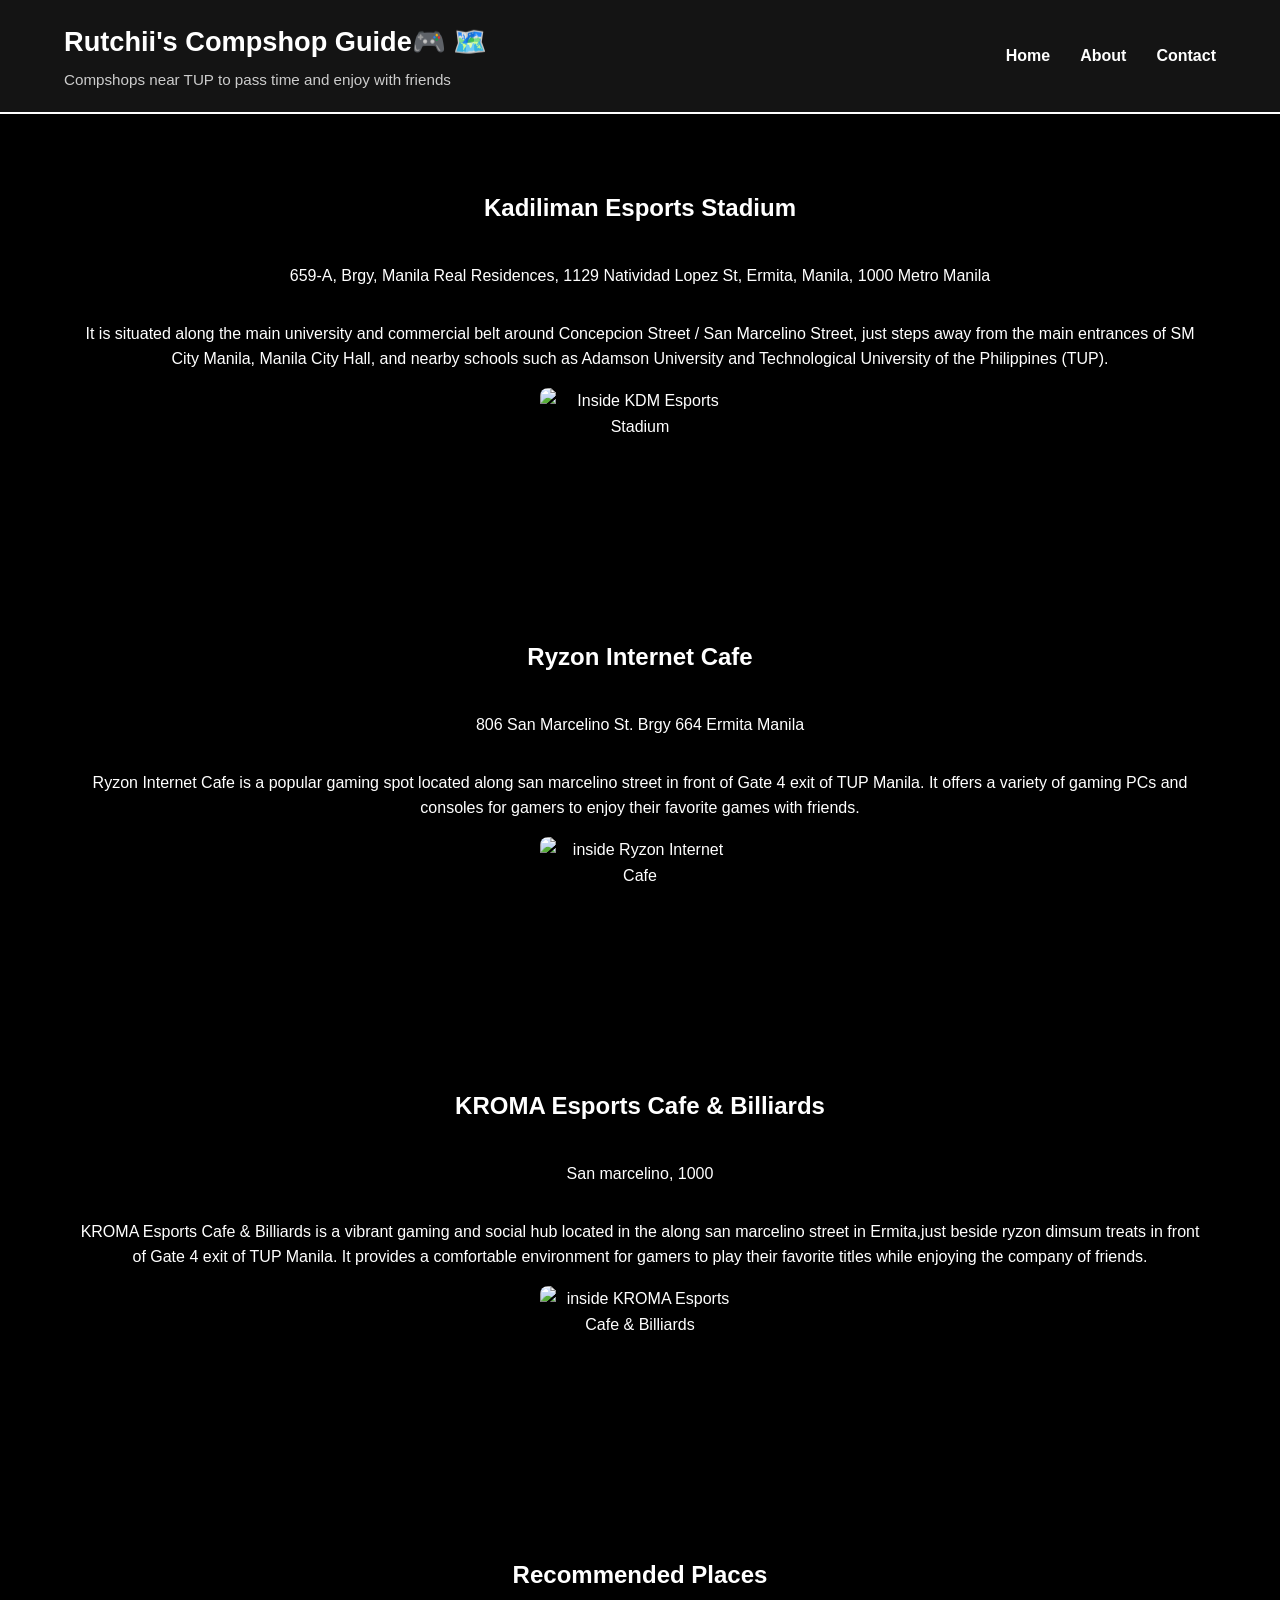
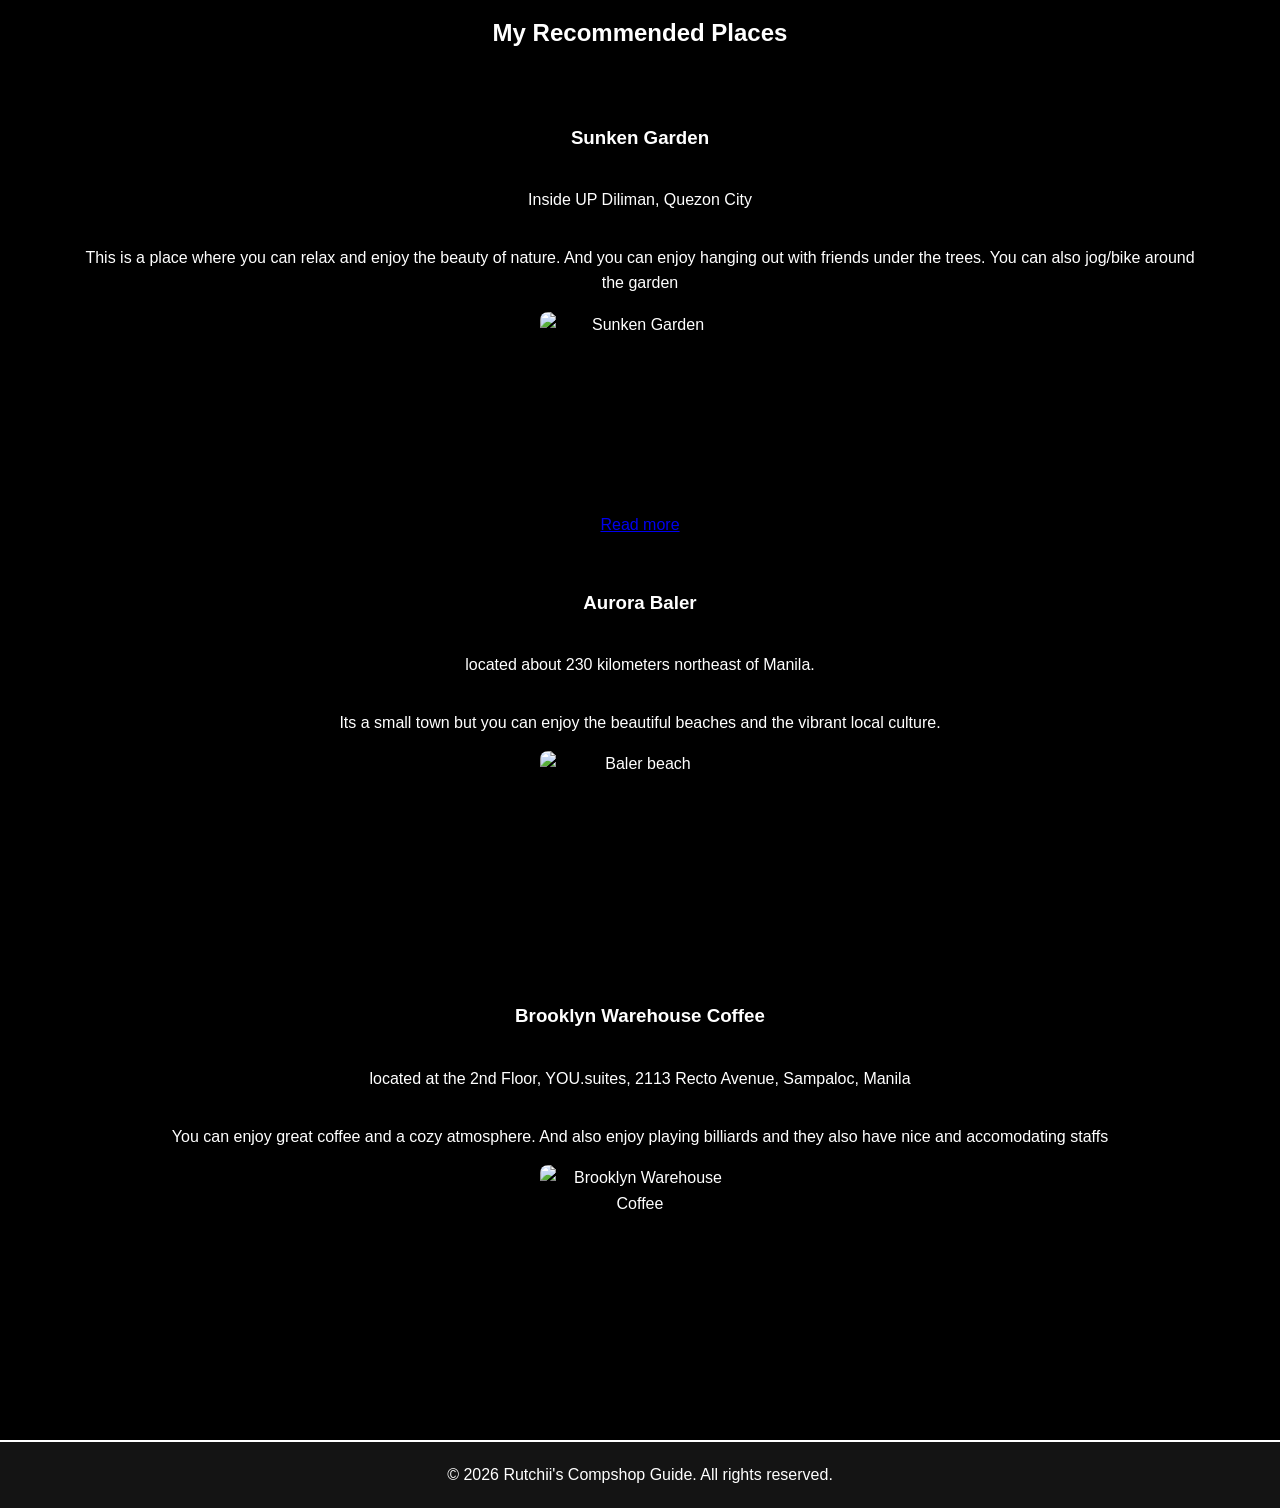
==== index.html @ fa90cc86 "Created a separate browser for 1 place and added a clickable link on in the index.html that leads to" ====
<!DOCTYPE html>
<html lang="en">
<head>
  <meta charset="UTF-8">
  <meta name="viewport" content="width=device-width, initial-scale=1.0">
  <title>Rutchii's Compshop Guide</title>
  <link rel="stylesheet" href="stylesheet.css">
</head>

<body>
  <header>
    <div class="header-content">
      <div class="site-title">
        <h1>Rutchii's Compshop Guide🎮 🗺️</h1>
        <p>Compshops near TUP to pass time and enjoy with friends</p>
      </div>

      <nav>
      <ul>
        <li><a href="index.html">Home</a></li>
        <li><a href="about.html">About</a></li>
        <li><a href="contact.html">Contact</a></li>
      </ul>
    </nav>
  </div>
</header>


<main>
<article>
  <h2>Kadiliman Esports Stadium</h2>
  <p>659-A, Brgy, Manila Real Residences, 1129 Natividad Lopez St, Ermita, Manila, 1000 Metro Manila</p>
  <p>It is situated along the main university and commercial belt around Concepcion Street / San Marcelino Street, just steps away from the main entrances of SM City Manila, Manila City Hall, and nearby schools such as Adamson University and Technological University of the Philippines (TUP).</p>
  <img src="https://encrypted-tbn0.gstatic.com/images?q=tbn:ANd9GcQTiLYu2NoPLshFHer5wFEr3VvqtgS52VgJtEH05Aj_IcRCdmrWcfZ8Ou09&s=10" alt="Inside KDM Esports Stadium" width="600" height="400">
</article>


<article>
  <h2>Ryzon Internet Cafe</h2>
  <p>806 San Marcelino St. Brgy 664 Ermita Manila</p>
  <p>Ryzon Internet Cafe is a popular gaming spot located along san marcelino street in front of Gate 4 exit of TUP Manila. It offers a variety of gaming PCs and consoles for gamers to enjoy their favorite games with friends.</p>
  <img src="https://encrypted-tbn0.gstatic.com/images?q=tbn:ANd9GcQc0DSDkYYGuVNgYFyvTHCRkpOm5Js_Z0DYPpRMBk4Kow&s" alt="inside Ryzon Internet Cafe" width="600" height="400">
</article>


<article>
  <h2>KROMA Esports Cafe & Billiards</h2>
  <p>San marcelino, 1000</p>
  <p>KROMA Esports Cafe & Billiards is a vibrant gaming and social hub located in the along san marcelino street in Ermita,just beside ryzon dimsum treats in front of Gate 4 exit of TUP Manila. It provides a comfortable environment for gamers to play their favorite titles while enjoying the company of friends.</p>
  <img src="https://encrypted-tbn0.gstatic.com/images?q=tbn:ANd9GcRi2MkYqGOQtlSJpFqZ0gnRliCNvuzZySIW03u3UAXnY4_7sX_6FUXQNW2a&s=10" alt="inside KROMA Esports Cafe & Billiards" width="600" height="400">
</article>


<article>
  <h1>Recommended Places</h1>
  <h2>My Recommended Places</h2>
</article>




<article>
  <h3>Sunken Garden</h3>
  <p>Inside UP Diliman, Quezon City</p>
  <p>This is a place where you can relax and enjoy the beauty of nature. And you can enjoy hanging out with friends under the trees. You can also jog/bike around the garden </p>
  <img src="https://upwonders.wordpress.com/wp-content/uploads/2016/03/2173476491_dac80abc37_b.jpg?w=1024&h=745&crop=1" alt="Sunken Garden" width="200" height="200" />
  <a href="places/sunken-garden.html">Read more</a>
</article>


<article>
  <h3>Aurora Baler</h3>
  <p> located about 230 kilometers northeast of Manila.</p>
  <p>Its a small town but you can enjoy the beautiful beaches and the vibrant local culture.</p>
  <img src="https://encrypted-tbn0.gstatic.com/images?q=tbn:ANd9GcSrPeTKhM4o8fSPOAIFzcm0k3eRq4YPXapY0CXtqghsyAQnaZdwFVvpcvY&s=10" alt="Baler beach" width="200" height="200" />
</article>


<article>
  <h3>Brooklyn Warehouse Coffee</h3>
  <p>located at the 2nd Floor, YOU.suites, 2113 Recto Avenue, Sampaloc, Manila</p>
  <p>You can enjoy great coffee and a cozy atmosphere. And also enjoy playing billiards and they also have nice and accomodating staffs</p>
  <img src="https://encrypted-tbn0.gstatic.com/images?q=tbn:ANd9GcSFaw7HE6VW3N1oMmYgU4LPOkF1WK9vrfZknu4OD5thFw&s=10" alt="Brooklyn Warehouse Coffee" width="200" height="200" />
</article>
</main>


<footer>
  <p>&copy; 2026 Rutchii's Compshop Guide. All rights reserved.</p>
</footer>
</body>
</html>
---- stylesheet.css ----
* {
  box-sizing: border-box;
}

html {
  min-height: 100%;
}

body {
  min-height: 100vh;
  margin: 0;
  display: flex;
  flex-direction: column;
  background-color: rgb(0, 0, 0);
  color: white;
  font-family: Arial, sans-serif;
  line-height: 1.6;
}

header {
  padding: 20px 5%;
  background-color: rgb(20, 20, 20);
  border-bottom: 2px solid white;
}

.header-content {
  max-width: 1200px;
  margin: 0 auto;
  display: flex;
  justify-content: space-between;
  align-items: center;
  gap: 30px;
}

.site-title h1 {
  margin: 0;
  color: white;
  font-size: 1.7rem;
}

.site-title p {
  margin: 4px 0 0;
  color: #cccccc;
  font-size: 0.95rem;
}

nav ul {
  display: flex;
  gap: 30px;
  margin: 0;
  padding: 0;
  list-style: none;
}

nav a {
  color: white;
  text-decoration: none;
  font-weight: bold;
}

nav a:hover {
  color: #aaaaaa;
  text-decoration: underline;
}

main {
  width: min(1200px, 92%);
  margin: 0 auto;
  flex: 1;
  padding: 50px 0;
}

.compshop-list {
  display: grid;
  grid-template-columns: repeat(3, minmax(0, 1fr));
  gap: 25px;
  margin-bottom: 60px;
}

.compshop-card,
.recommended-card,
.about-section,
.contact-section {
  background-color: rgb(24, 24, 24);
  border: 1px solid #555555;
  border-radius: 10px;
}

article {
  display: flex;
  flex-direction: column;
  align-items: center;
  padding: 25px;
  text-align: center;
}

article h2 {
  margin-top: 0;
}

article img {
  display: block;
  width: 100%;
  max-width: 600px;
  height: 400px;
  margin-top: auto;
  object-fit: cover;
  border-radius: 8px;
}

.recommended-section {
  text-align: center;
}

.recommended-section > h1 {
  margin-bottom: 10px;
}

.recommended-section > h2 {
  margin-top: 0;
  margin-bottom: 30px;
}

.recommended-list {
  display: grid;
  grid-template-columns: repeat(3, minmax(0, 1fr));
  gap: 25px;
}

article {
  display: flex;
  flex-direction: column;
  align-items: center;
  padding: 25px;
  text-align: center;
}

article h3 {
  margin-top: 0;
}

article img {
  display: block;
  width: 200px;
  height: 200px;
  margin-top: auto;
  object-fit: cover;
  border-radius: 8px;
}

.about-section,
.contact-section {
  max-width: 700px;
  margin: 0 auto;
  padding: 40px;
  text-align: center;
}

.about-section h2 {
  margin-top: 0;
}

.contact-section ul {
  margin: 0;
  padding: 0;
  list-style: none;
}

.contact-section li {
  margin: 15px 0;
}

.contact-section a {
  color: white;
}

.contact-section a:hover {
  color: #aaaaaa;
}

footer {
  padding: 20px;
  background-color: rgb(20, 20, 20);
  border-top: 2px solid white;
  text-align: center;
}

footer p {
  margin: 0;
}

@media (max-width: 900px) {
  .compshop-list,
  .recommended-list {
    grid-template-columns: 1fr;
  }

  .compshop-card,
  .recommended-card {
    max-width: 700px;
    margin: 0 auto;
  }
}

@media (max-width: 650px) {
  .header-content {
    flex-direction: column;
    text-align: center;
  }

  nav ul {
    flex-direction: column;
    gap: 12px;
  }

  main {
    width: 92%;
    padding: 35px 0;
  }

  .compshop-card img {
    height: auto;
    aspect-ratio: 3 / 2;
  }

  .about-section,
  .contact-section {
    padding: 25px 15px;
  }
}
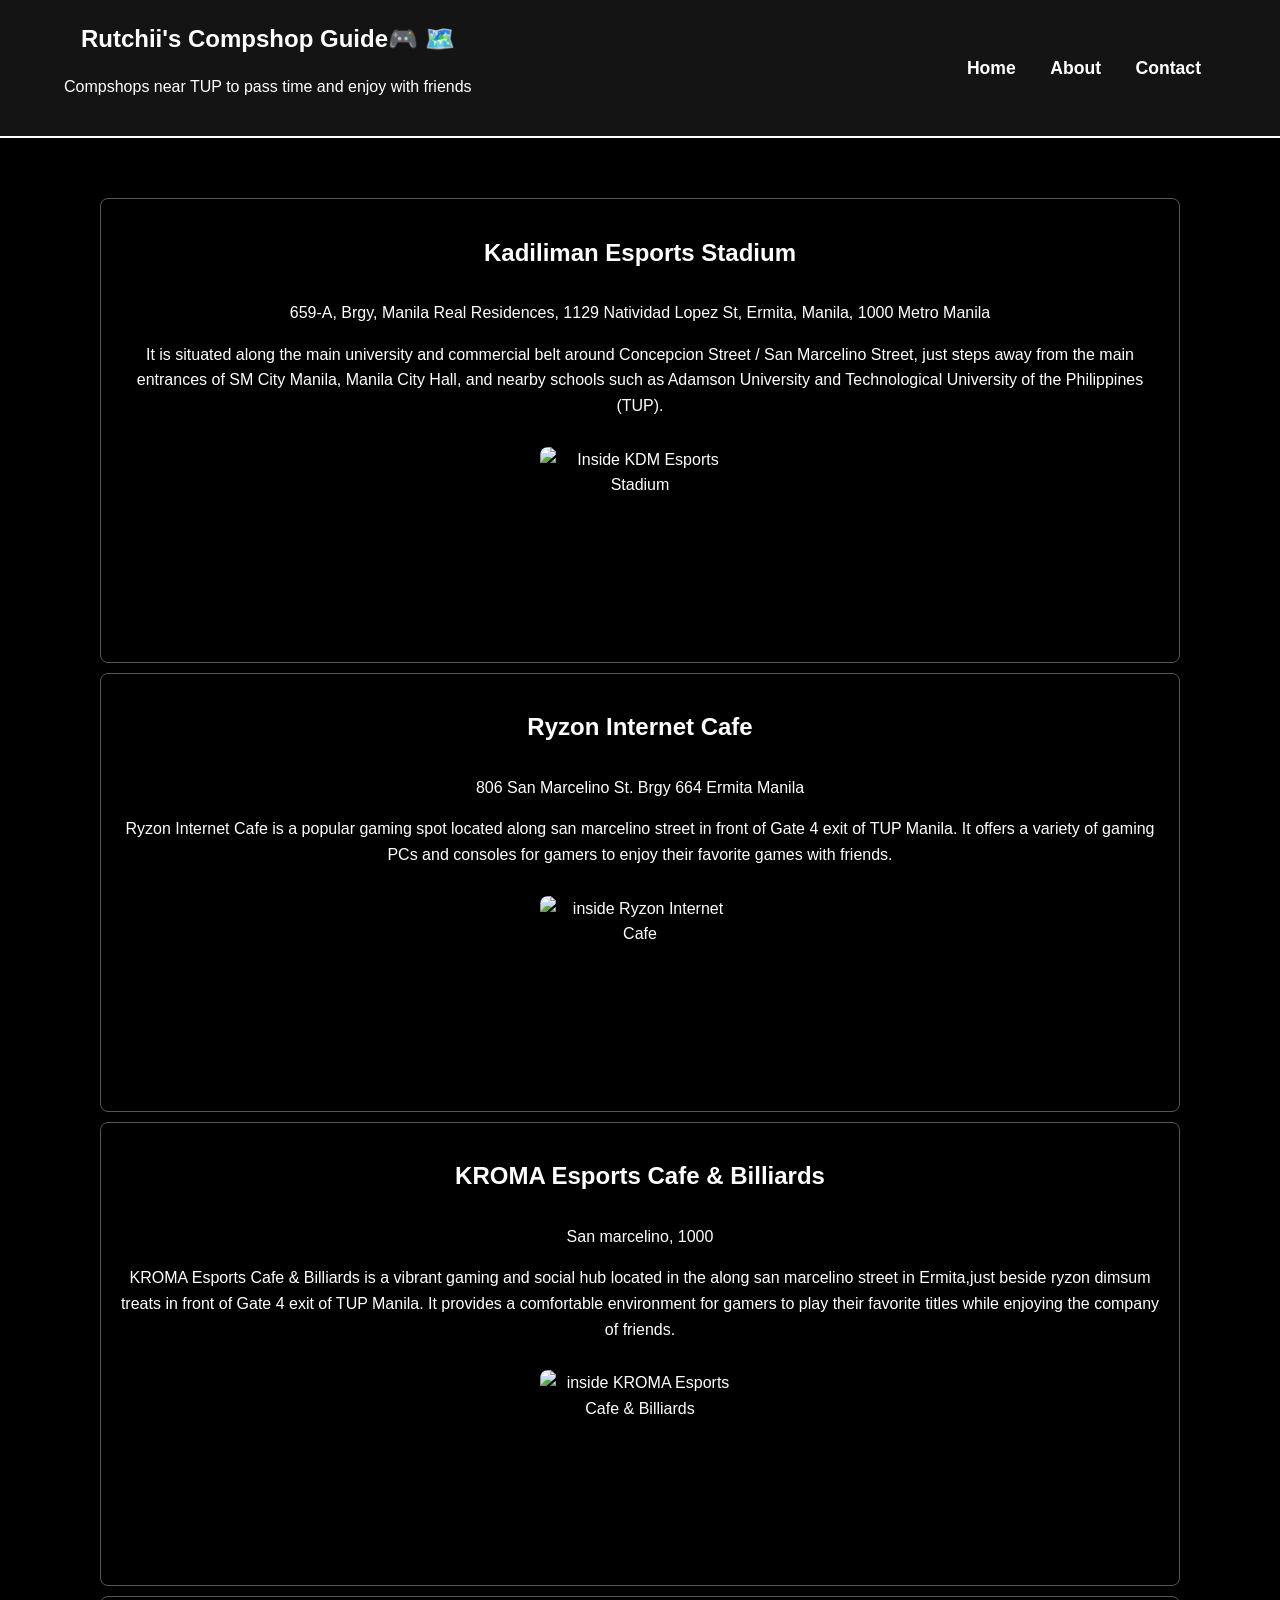
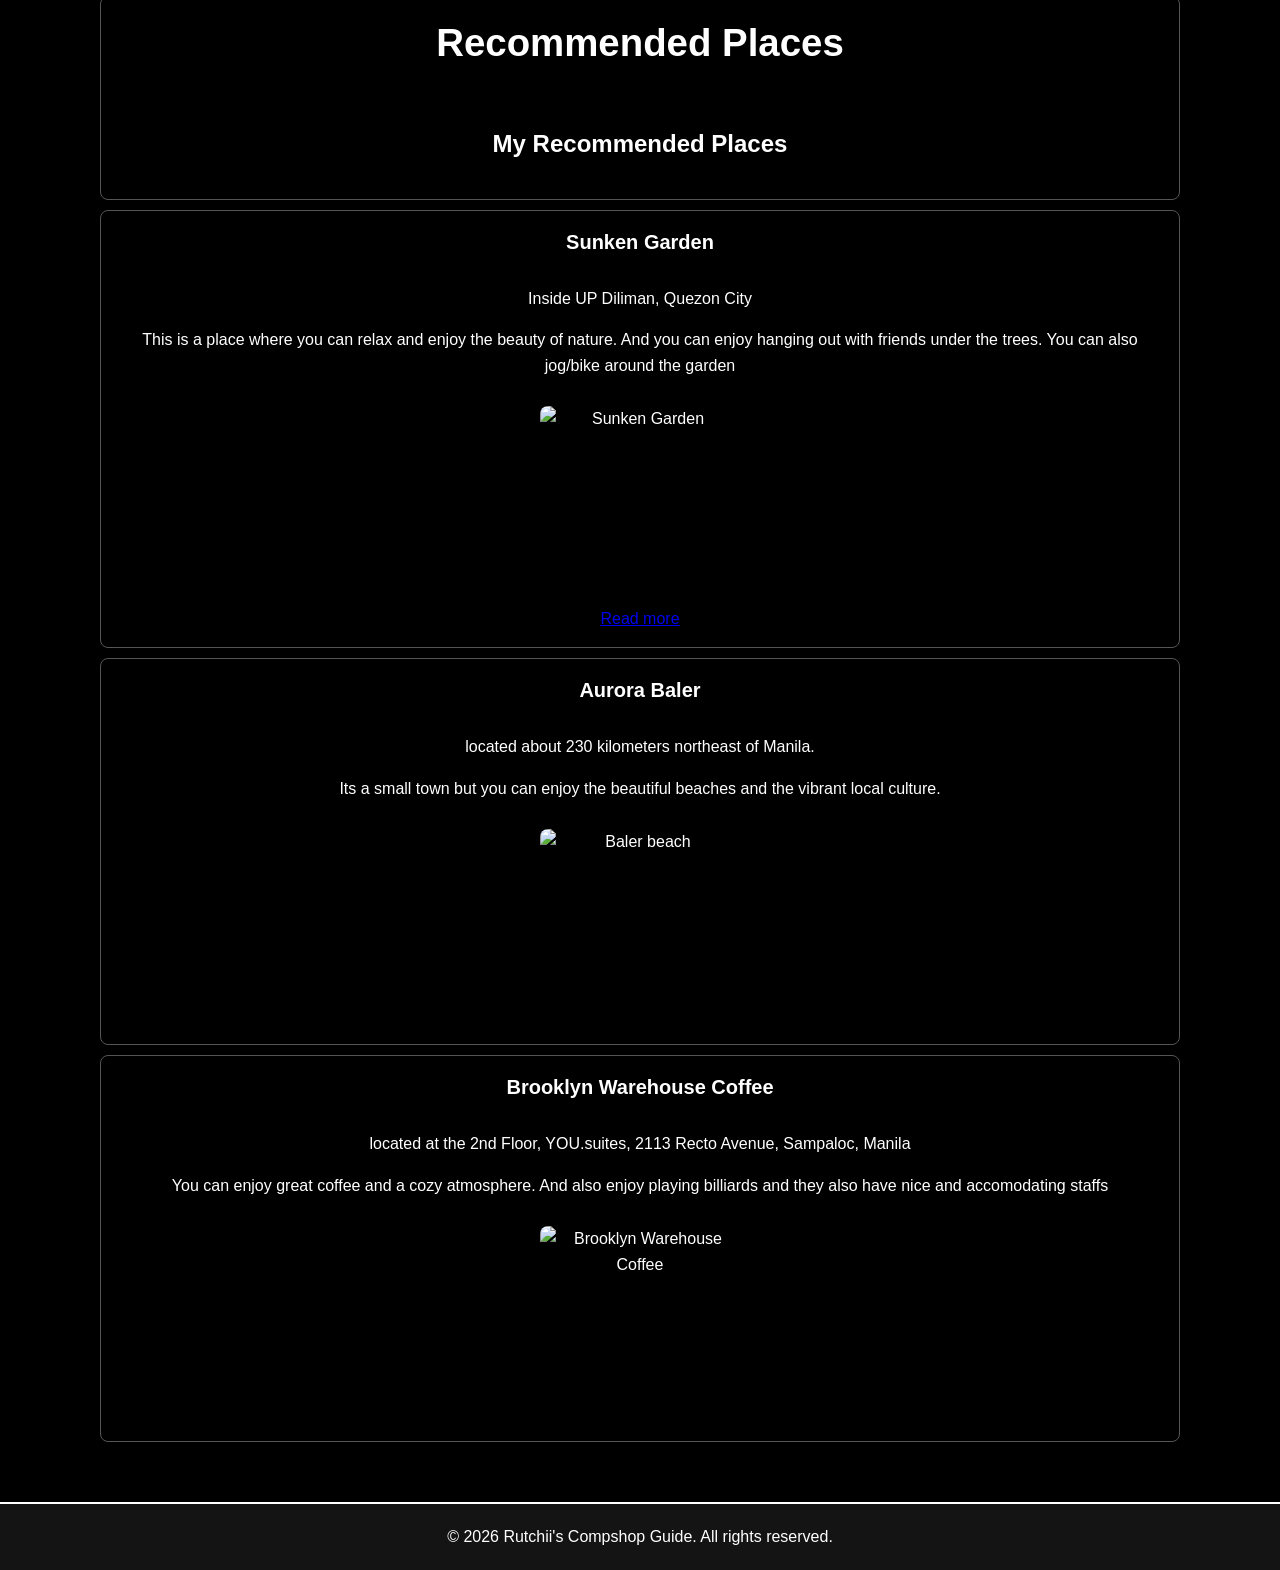
==== commit 886cef7b: "Fixed the margin on the guide places" ====
--- a/index.html
+++ b/index.html
@@ -57,8 +57,6 @@
 </article>
 
 
-
-
 <article>
   <h3>Sunken Garden</h3>
   <p>Inside UP Diliman, Quezon City</p>
--- a/stylesheet.css
+++ b/stylesheet.css
@@ -1,3 +1,17 @@
+/* ==========================================================================
+   1. VARIABLES
+   ========================================================================== */
+:root {
+  --brand-color: #ffffff;
+  --dark-ink: rgb(20, 20, 20);
+  --muted-grey: #555555;
+  --light-bg: rgb(0, 0, 0);
+  --card-bg: rgb(24, 24, 24);
+  --text-muted: #cccccc;
+}
+/* ==========================================================================
+   2. BASE STYLES
+   ========================================================================== */
 * {
   box-sizing: border-box;
 }
@@ -7,157 +21,182 @@
 }
 
 body {
+  margin: 0;
   min-height: 100vh;
-  margin: 0;
   display: flex;
   flex-direction: column;
-  background-color: rgb(0, 0, 0);
-  color: white;
+  background-color: var(--light-bg);
+  color: var(--brand-color);
   font-family: Arial, sans-serif;
   line-height: 1.6;
-}
-
+  text-align: center;
+}
+
+h1,
+h2,
+h3 {
+  color: var(--brand-color);
+}
+
+h1 {
+  margin-top: 0;
+  font-size: 2.4rem;
+}
+
+/* ==========================================================================
+   3. LAYOUT REGIONS
+   ========================================================================== */
 header {
+  background-color: var(--dark-ink);
   padding: 20px 5%;
-  background-color: rgb(20, 20, 20);
-  border-bottom: 2px solid white;
+  border-bottom: 2px solid var(--brand-color);
 }
 
 .header-content {
-  max-width: 1200px;
-  margin: 0 auto;
   display: flex;
   justify-content: space-between;
   align-items: center;
   gap: 30px;
-}
-
-.site-title h1 {
-  margin: 0;
-  color: white;
-  font-size: 1.7rem;
-}
-
-.site-title p {
-  margin: 4px 0 0;
-  color: #cccccc;
-  font-size: 0.95rem;
-}
-
+  max-width: 1200px;
+  margin: 0 auto;
+}
+
+header h1 {
+  margin: 0;
+  color: var(--brand-color);
+  font-size: 1.5rem;
+  white-space: nowrap;
+}
+
+/* Style the Nav Bar */
 nav ul {
-  display: flex;
-  gap: 30px;
   margin: 0;
   padding: 0;
   list-style: none;
 }
 
+nav li {
+  display: inline-block;
+  margin: 0 15px;
+}
+
 nav a {
-  color: white;
+  color: var(--brand-color);
   text-decoration: none;
   font-weight: bold;
+  font-size: 1.1rem;
 }
 
 nav a:hover {
-  color: #aaaaaa;
+  color: #ffffff;
   text-decoration: underline;
 }
 
 main {
-  width: min(1200px, 92%);
+  width: min(1100px, 90%);
   margin: 0 auto;
   flex: 1;
   padding: 50px 0;
 }
 
-.compshop-list {
+table {
+  margin: 0 auto 30px auto; /* Centers the block-level table element */
+  border-collapse: collapse;
+}
+
+th, td {
+  text-align: center; /* Centers text inside each cell */
+  padding: 10px 15px; /* Adds spacing so text isn't cramped */
+}
+
+footer {
+  padding: 20px;
+  text-align: center;
+  background-color: var(--dark-ink);
+  border-top: 2px solid var(--brand-color);
+}
+
+footer p {
+  margin: 0;
+}
+
+/* ==========================================================================
+   4. COMPONENTS
+   ========================================================================== */
+/* Shop Intro */
+.shop-introduction {
+  max-width: 850px;
+  margin: 0 auto 45px;
+  text-align: center;
+}
+
+.shop-introduction p {
+  margin: 0 auto;
+  font-size: 1.05rem;
+}
+
+/* Product Cards */
+.products {
   display: grid;
-  grid-template-columns: repeat(3, minmax(0, 1fr));
+  grid-template-columns: repeat(3, 1fr);
   gap: 25px;
-  margin-bottom: 60px;
-}
-
-.compshop-card,
-.recommended-card,
-.about-section,
-.contact-section {
-  background-color: rgb(24, 24, 24);
-  border: 1px solid #555555;
-  border-radius: 10px;
+  align-items: stretch;
+  
+  
 }
 
 article {
   display: flex;
   flex-direction: column;
   align-items: center;
-  padding: 25px;
-  text-align: center;
-}
-
-article h2 {
-  margin-top: 0;
-}
-
-article img {
-  display: block;
-  width: 100%;
-  max-width: 600px;
-  height: 400px;
-  margin-top: auto;
-  object-fit: cover;
+  border: 1px solid var(--muted-grey);
   border-radius: 8px;
-}
-
-.recommended-section {
-  text-align: center;
-}
-
-.recommended-section > h1 {
-  margin-bottom: 10px;
-}
-
-.recommended-section > h2 {
-  margin-top: 0;
-  margin-bottom: 30px;
-}
-
-.recommended-list {
-  display: grid;
-  grid-template-columns: repeat(3, minmax(0, 1fr));
-  gap: 25px;
-}
-
-article {
-  display: flex;
-  flex-direction: column;
-  align-items: center;
-  padding: 25px;
-  text-align: center;
+  padding: 15px;
+  margin: 10px;
 }
 
 article h3 {
   margin-top: 0;
+  font-size: 1.25rem;
+}
+
+article p {
+  margin: 8px 0;
 }
 
 article img {
   display: block;
   width: 200px;
   height: 200px;
-  margin-top: auto;
   object-fit: cover;
+  margin: 20px auto 0;
   border-radius: 8px;
 }
 
+/* Secondary Page Sections */
 .about-section,
 .contact-section {
   max-width: 700px;
   margin: 0 auto;
-  padding: 40px;
-  text-align: center;
+  padding: 35px;
+  text-align: center;
+  background-color: #555555;
+  border: 1px solid var(--brand-color);
+  border-radius: 12px;
 }
 
 .about-section h2 {
   margin-top: 0;
+  font-size: 2rem;
+}
+
+.about-section img {
+  display: block;
+  width: 200px;
+  height: 200px;
+  object-fit: cover;
+  margin: 25px auto 0;
+  border-radius: 50%;
 }
 
 .contact-section ul {
@@ -171,46 +210,35 @@
 }
 
 .contact-section a {
-  color: white;
+  color: var(--brand-color);
 }
 
 .contact-section a:hover {
-  color: #aaaaaa;
-}
-
-footer {
-  padding: 20px;
-  background-color: rgb(20, 20, 20);
-  border-top: 2px solid white;
-  text-align: center;
-}
-
-footer p {
-  margin: 0;
-}
-
-@media (max-width: 900px) {
-  .compshop-list,
-  .recommended-list {
+  color: #ffffff;
+}
+
+/* ==========================================================================
+   5. MEDIA QUERIES
+  ========================================================================== */
+@media (max-width: 850px) {
+  .products {
     grid-template-columns: 1fr;
   }
 
-  .compshop-card,
-  .recommended-card {
-    max-width: 700px;
+  .product-card {
+    max-width: 500px;
     margin: 0 auto;
   }
 }
 
-@media (max-width: 650px) {
-  .header-content {
-    flex-direction: column;
-    text-align: center;
-  }
-
-  nav ul {
-    flex-direction: column;
-    gap: 12px;
+@media (max-width: 500px) {
+  nav li {
+    display: block;
+    margin: 10px 0;
+  }
+
+  h1 {
+    font-size: 1.8rem;
   }
 
   main {
@@ -218,11 +246,6 @@
     padding: 35px 0;
   }
 
-  .compshop-card img {
-    height: auto;
-    aspect-ratio: 3 / 2;
-  }
-
   .about-section,
   .contact-section {
     padding: 25px 15px;
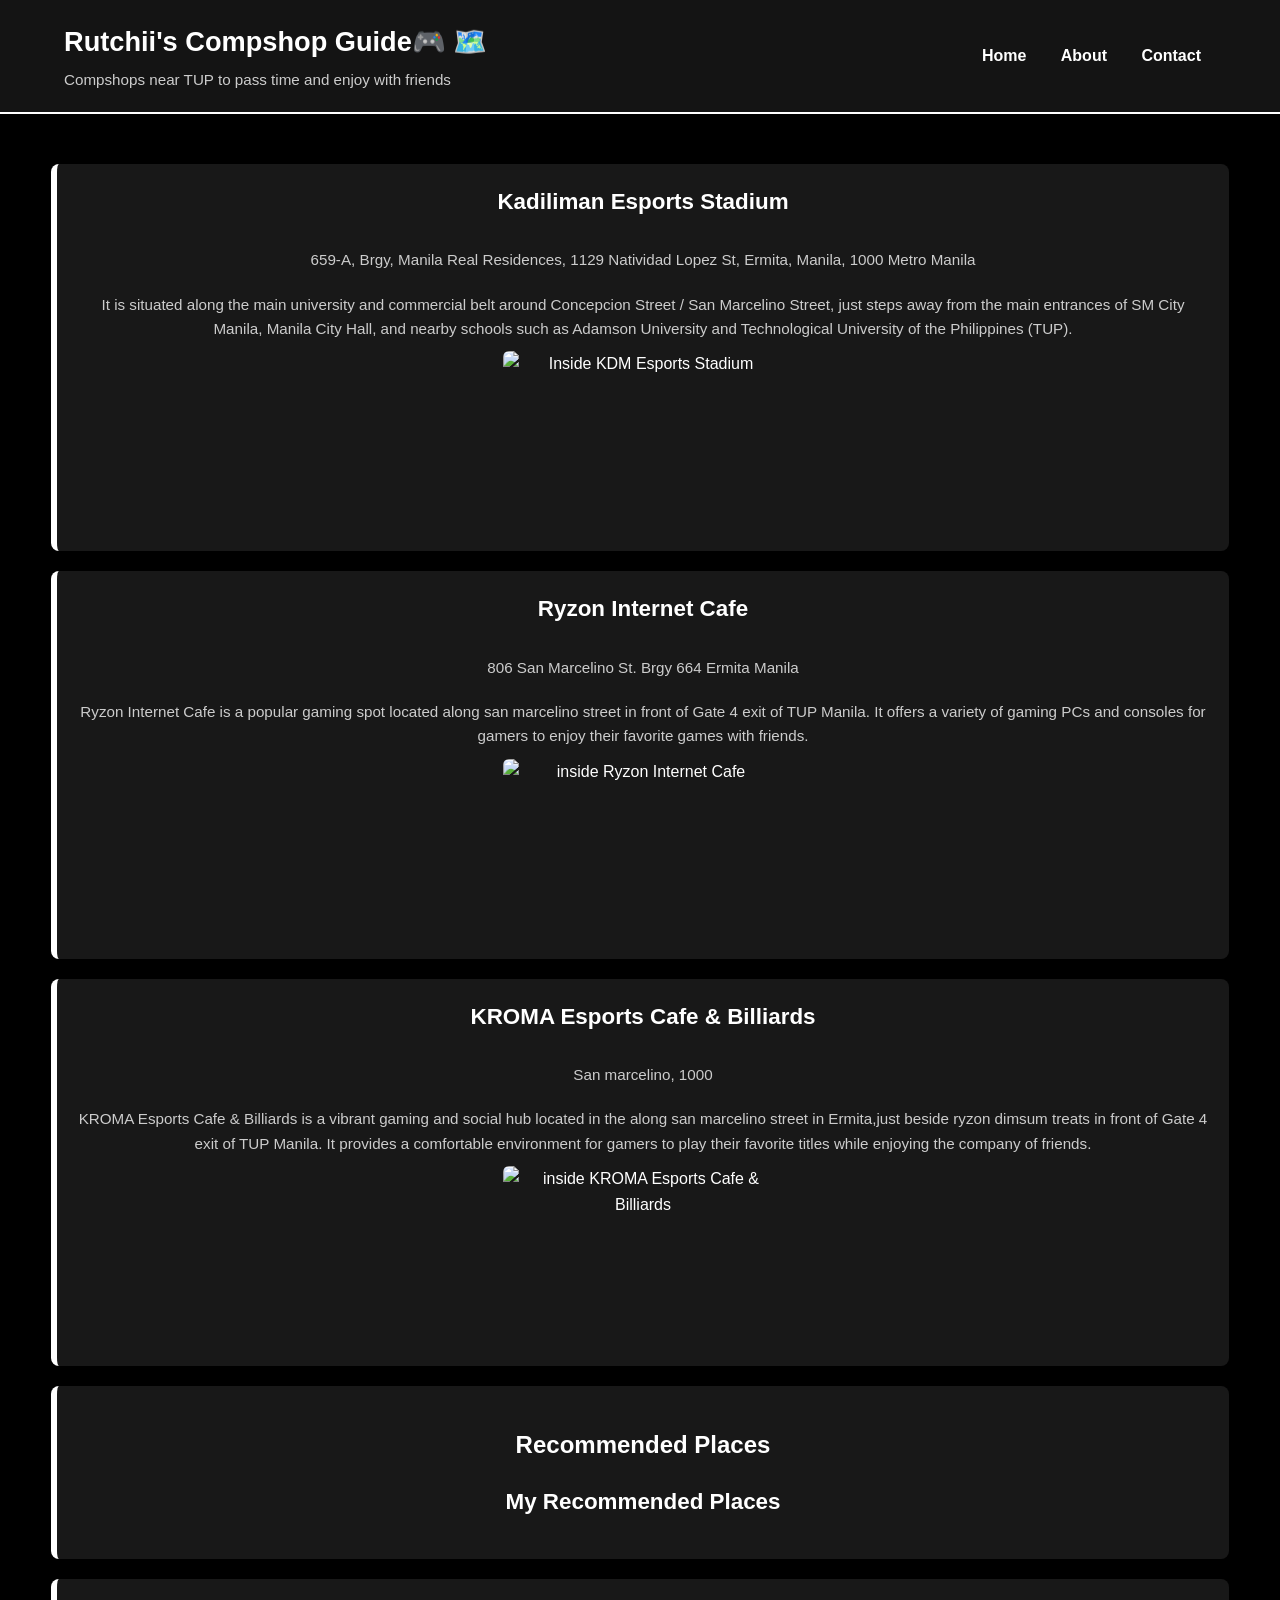
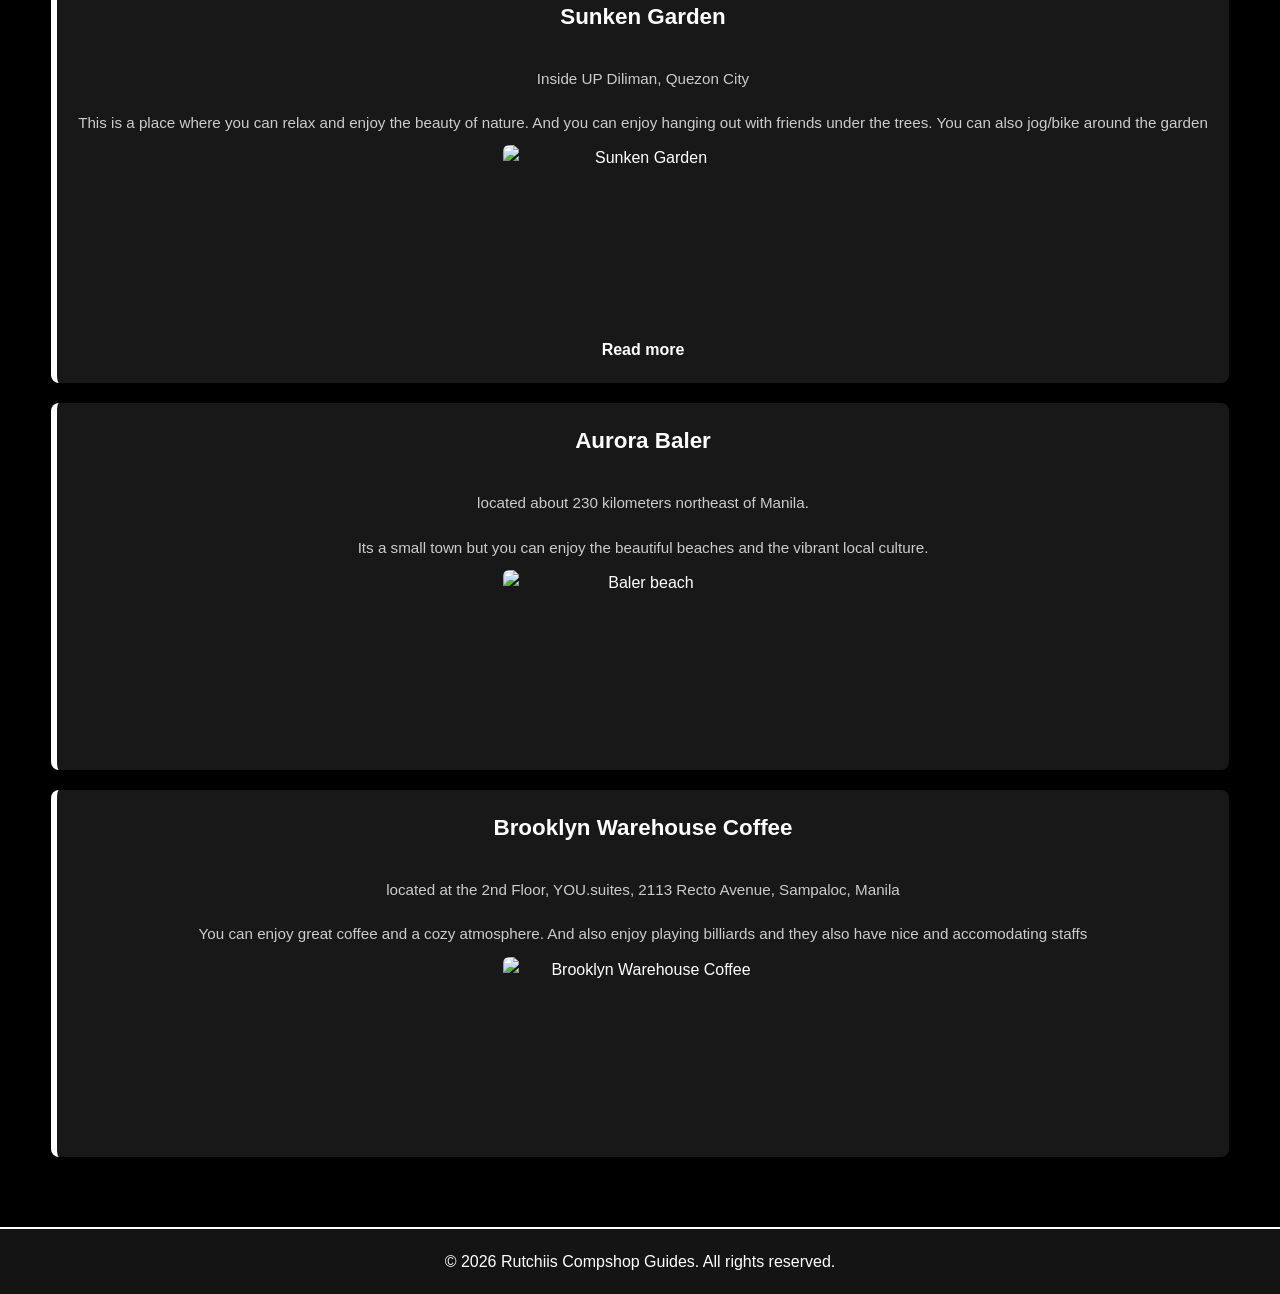
==== commit 626e38f3: "Made the place card reusable and added comment on the CSS file to organize and" ====
--- a/index.html
+++ b/index.html
@@ -27,7 +27,7 @@
 
 
 <main>
-<article>
+<article class="place-card">
   <h2>Kadiliman Esports Stadium</h2>
   <p>659-A, Brgy, Manila Real Residences, 1129 Natividad Lopez St, Ermita, Manila, 1000 Metro Manila</p>
   <p>It is situated along the main university and commercial belt around Concepcion Street / San Marcelino Street, just steps away from the main entrances of SM City Manila, Manila City Hall, and nearby schools such as Adamson University and Technological University of the Philippines (TUP).</p>
@@ -35,7 +35,7 @@
 </article>
 
 
-<article>
+<article class="place-card">
   <h2>Ryzon Internet Cafe</h2>
   <p>806 San Marcelino St. Brgy 664 Ermita Manila</p>
   <p>Ryzon Internet Cafe is a popular gaming spot located along san marcelino street in front of Gate 4 exit of TUP Manila. It offers a variety of gaming PCs and consoles for gamers to enjoy their favorite games with friends.</p>
@@ -43,7 +43,7 @@
 </article>
 
 
-<article>
+<article class="place-card">
   <h2>KROMA Esports Cafe & Billiards</h2>
   <p>San marcelino, 1000</p>
   <p>KROMA Esports Cafe & Billiards is a vibrant gaming and social hub located in the along san marcelino street in Ermita,just beside ryzon dimsum treats in front of Gate 4 exit of TUP Manila. It provides a comfortable environment for gamers to play their favorite titles while enjoying the company of friends.</p>
@@ -51,13 +51,15 @@
 </article>
 
 
-<article>
+<article class="place-card">
   <h1>Recommended Places</h1>
   <h2>My Recommended Places</h2>
 </article>
 
 
-<article>
+
+
+<article class="place-card">
   <h3>Sunken Garden</h3>
   <p>Inside UP Diliman, Quezon City</p>
   <p>This is a place where you can relax and enjoy the beauty of nature. And you can enjoy hanging out with friends under the trees. You can also jog/bike around the garden </p>
@@ -66,7 +68,7 @@
 </article>
 
 
-<article>
+<article class="place-card">
   <h3>Aurora Baler</h3>
   <p> located about 230 kilometers northeast of Manila.</p>
   <p>Its a small town but you can enjoy the beautiful beaches and the vibrant local culture.</p>
@@ -74,7 +76,7 @@
 </article>
 
 
-<article>
+<article class="place-card">
   <h3>Brooklyn Warehouse Coffee</h3>
   <p>located at the 2nd Floor, YOU.suites, 2113 Recto Avenue, Sampaloc, Manila</p>
   <p>You can enjoy great coffee and a cozy atmosphere. And also enjoy playing billiards and they also have nice and accomodating staffs</p>
@@ -84,7 +86,7 @@
 
 
 <footer>
-  <p>&copy; 2026 Rutchii's Compshop Guide. All rights reserved.</p>
+  <p>&copy; 2026 Rutchiis Compshop Guides. All rights reserved.</p>
 </footer>
 </body>
 </html>
--- a/stylesheet.css
+++ b/stylesheet.css
@@ -2,13 +2,15 @@
    1. VARIABLES
    ========================================================================== */
 :root {
-  --brand-color: #ffffff;
+  --brand: #ffffff;
   --dark-ink: rgb(20, 20, 20);
   --muted-grey: #555555;
   --light-bg: rgb(0, 0, 0);
   --card-bg: rgb(24, 24, 24);
+  --text-light: #ffffff;
   --text-muted: #cccccc;
 }
+
 /* ==========================================================================
    2. BASE STYLES
    ========================================================================== */
@@ -21,54 +23,55 @@
 }
 
 body {
-  margin: 0;
   min-height: 100vh;
+  margin: 0;
   display: flex;
   flex-direction: column;
   background-color: var(--light-bg);
-  color: var(--brand-color);
+  color: var(--text-light);
   font-family: Arial, sans-serif;
   line-height: 1.6;
-  text-align: center;
-}
-
-h1,
-h2,
-h3 {
-  color: var(--brand-color);
-}
-
-h1 {
-  margin-top: 0;
-  font-size: 2.4rem;
+}
+
+/* Visible Keyboard Focus Ring (Lesson 4.6 Requirement) */
+input:focus,
+textarea:focus,
+button:focus,
+a:focus {
+  outline: 3px solid var(--brand);
+  outline-offset: 2px;
 }
 
 /* ==========================================================================
    3. LAYOUT REGIONS
    ========================================================================== */
 header {
+  padding: 20px 5%;
   background-color: var(--dark-ink);
-  padding: 20px 5%;
-  border-bottom: 2px solid var(--brand-color);
+  border-bottom: 2px solid var(--brand);
 }
 
 .header-content {
+  max-width: 1200px;
+  margin: 0 auto;
   display: flex;
   justify-content: space-between;
   align-items: center;
   gap: 30px;
-  max-width: 1200px;
-  margin: 0 auto;
-}
-
-header h1 {
-  margin: 0;
-  color: var(--brand-color);
-  font-size: 1.5rem;
-  white-space: nowrap;
-}
-
-/* Style the Nav Bar */
+}
+
+.site-title h1 {
+  margin: 0;
+  color: var(--brand);
+  font-size: 1.7rem;
+}
+
+.site-title p {
+  margin: 4px 0 0;
+  color: var(--text-muted);
+  font-size: 0.95rem;
+}
+
 nav ul {
   margin: 0;
   padding: 0;
@@ -81,22 +84,22 @@
 }
 
 nav a {
-  color: var(--brand-color);
+  color: var(--brand);
   text-decoration: none;
   font-weight: bold;
-  font-size: 1.1rem;
 }
 
 nav a:hover {
-  color: #ffffff;
+  color: var(--text-muted);
   text-decoration: underline;
 }
 
 main {
-  width: min(1100px, 90%);
+  width: min(1200px, 92%);
   margin: 0 auto;
   flex: 1;
   padding: 50px 0;
+  text-align: center;
 }
 
 table {
@@ -111,9 +114,9 @@
 
 footer {
   padding: 20px;
+  background-color: var(--dark-ink);
+  border-top: 2px solid var(--brand);
   text-align: center;
-  background-color: var(--dark-ink);
-  border-top: 2px solid var(--brand-color);
 }
 
 footer p {
@@ -123,80 +126,149 @@
 /* ==========================================================================
    4. COMPONENTS
    ========================================================================== */
-/* Shop Intro */
-.shop-introduction {
-  max-width: 850px;
-  margin: 0 auto 45px;
-  text-align: center;
-}
-
-.shop-introduction p {
-  margin: 0 auto;
-  font-size: 1.05rem;
-}
-
-/* Product Cards */
-.products {
+
+/* Grid Layout for Cards */
+.compshop-list,
+.recommended-list {
   display: grid;
-  grid-template-columns: repeat(3, 1fr);
+  grid-template-columns: repeat(3, minmax(0, 1fr));
   gap: 25px;
-  align-items: stretch;
-  
-  
-}
-
-article {
+  margin-bottom: 60px;
+}
+
+/* 📍 Places Cards (.place-card) */
+.place-card {
+  background-color: var(--card-bg);  /* Background color */
+  border-radius: 8px;                /* Border radius */
+  padding: 20px;                      /* At least 16px padding */
+  border-left: 6px solid var(--brand); /* Coloured left border using brand variable */
+  margin-bottom: 20px;                /* Cards don't touch each other */
   display: flex;
   flex-direction: column;
   align-items: center;
+  text-align: center;
+}
+
+/* Distinct Font Size & Color on Place Name */
+.place-card h2,
+.place-card h3,
+.place-card .place-name {
+  margin-top: 0;
+  font-size: 1.4rem;                 /* Distinct font-size */
+  color: var(--brand);               /* Distinct color using brand variable */
+}
+
+.place-card p {
+  color: var(--text-muted);           /* Text contrast reaches > 4.5:1 ratio */
+  margin: 10px 0;
+  font-size: 0.95rem;
+}
+
+.place-card img {
+  display: block;
+  width: 100%;
+  max-width: 280px;
+  height: 180px;
+  margin-top: auto;
+  object-fit: cover;
+  border-radius: 6px;
+}
+
+.place-card a {
+  display: inline-block;
+  margin-top: 12px;
+  color: var(--brand);
+  font-weight: bold;
+  text-decoration: none;
+}
+
+.place-card a:hover {
+  text-decoration: underline;
+}
+
+/* 📝 Contact & Suggestion Form Styling */
+#suggest-place,
+.contact-section form {
+  max-width: 600px;
+  margin: 40px auto;
+  text-align: left;
+}
+
+fieldset {
   border: 1px solid var(--muted-grey);
-  border-radius: 8px;
-  padding: 15px;
-  margin: 10px;
-}
-
-article h3 {
-  margin-top: 0;
-  font-size: 1.25rem;
-}
-
-article p {
-  margin: 8px 0;
-}
-
-article img {
+  border-radius: 8px;                 /* Border radius on fieldset */
+  padding: 24px;                      /* Padding on fieldset */
+  background-color: var(--card-bg);
+}
+
+legend {
+  color: var(--brand);                /* Styled legend using brand colour */
+  font-weight: bold;
+  font-size: 1.2rem;
+  padding: 0 10px;
+}
+
+.form-group {
+  margin-bottom: 18px;
+}
+
+label {
   display: block;
-  width: 200px;
-  height: 200px;
-  object-fit: cover;
-  margin: 20px auto 0;
-  border-radius: 8px;
-}
-
-/* Secondary Page Sections */
+  margin-bottom: 6px;
+  color: var(--text-light);
+  font-weight: bold;
+}
+
+input[type="text"],
+input[type="email"],
+textarea {
+  width: 100%;
+  padding: 12px;                      /* Consistent padding on inputs & textarea */
+  border: 1px solid var(--muted-grey);
+  border-radius: 4px;
+  background-color: var(--dark-ink);
+  color: var(--text-light);
+  font-family: inherit;
+  font-size: 1rem;
+}
+
+textarea {
+  resize: vertical;
+  min-height: 120px;
+}
+
+button[type="submit"],
+input[type="submit"] {
+  background-color: var(--brand);      /* Styled submit button */
+  color: var(--light-bg);
+  font-weight: bold;
+  font-size: 1rem;
+  padding: 12px 24px;                 /* Button padding */
+  border: none;                       /* No default border */
+  border-radius: 6px;
+  cursor: pointer;                    /* Cursor: pointer */
+  transition: opacity 0.2s ease;
+}
+
+button[type="submit"]:hover,
+input[type="submit"]:hover {
+  opacity: 0.85;
+}
+
+/* Secondary Pages (About/Contact) */
 .about-section,
 .contact-section {
   max-width: 700px;
   margin: 0 auto;
-  padding: 35px;
+  padding: 40px;
   text-align: center;
-  background-color: #555555;
-  border: 1px solid var(--brand-color);
-  border-radius: 12px;
+  background-color: var(--card-bg);
+  border: 2px solid var(--brand);
+  border-radius: 10px;
 }
 
 .about-section h2 {
   margin-top: 0;
-  font-size: 2rem;
-}
-
-.about-section img {
-  display: block;
-  width: 200px;
-  height: 200px;
-  object-fit: cover;
-  margin: 25px auto 0;
-  border-radius: 50%;
 }
 
 .contact-section ul {
@@ -210,44 +282,41 @@
 }
 
 .contact-section a {
-  color: var(--brand-color);
+  color: var(--brand);
 }
 
 .contact-section a:hover {
-  color: #ffffff;
+  color: var(--text-muted);
 }
 
 /* ==========================================================================
    5. MEDIA QUERIES
-  ========================================================================== */
-@media (max-width: 850px) {
-  .products {
+   ========================================================================== */
+@media (max-width: 900px) {
+  .compshop-list,
+  .recommended-list {
     grid-template-columns: 1fr;
   }
 
-  .product-card {
-    max-width: 500px;
-    margin: 0 auto;
-  }
-}
-
-@media (max-width: 500px) {
+  .place-card {
+    max-width: 600px;
+    margin: 0 auto 20px;
+  }
+}
+
+@media (max-width: 650px) {
+  .header-content {
+    flex-direction: column;
+    text-align: center;
+  }
+
   nav li {
     display: block;
     margin: 10px 0;
   }
 
-  h1 {
-    font-size: 1.8rem;
-  }
-
   main {
     width: 92%;
     padding: 35px 0;
   }
-
-  .about-section,
-  .contact-section {
-    padding: 25px 15px;
-  }
 }
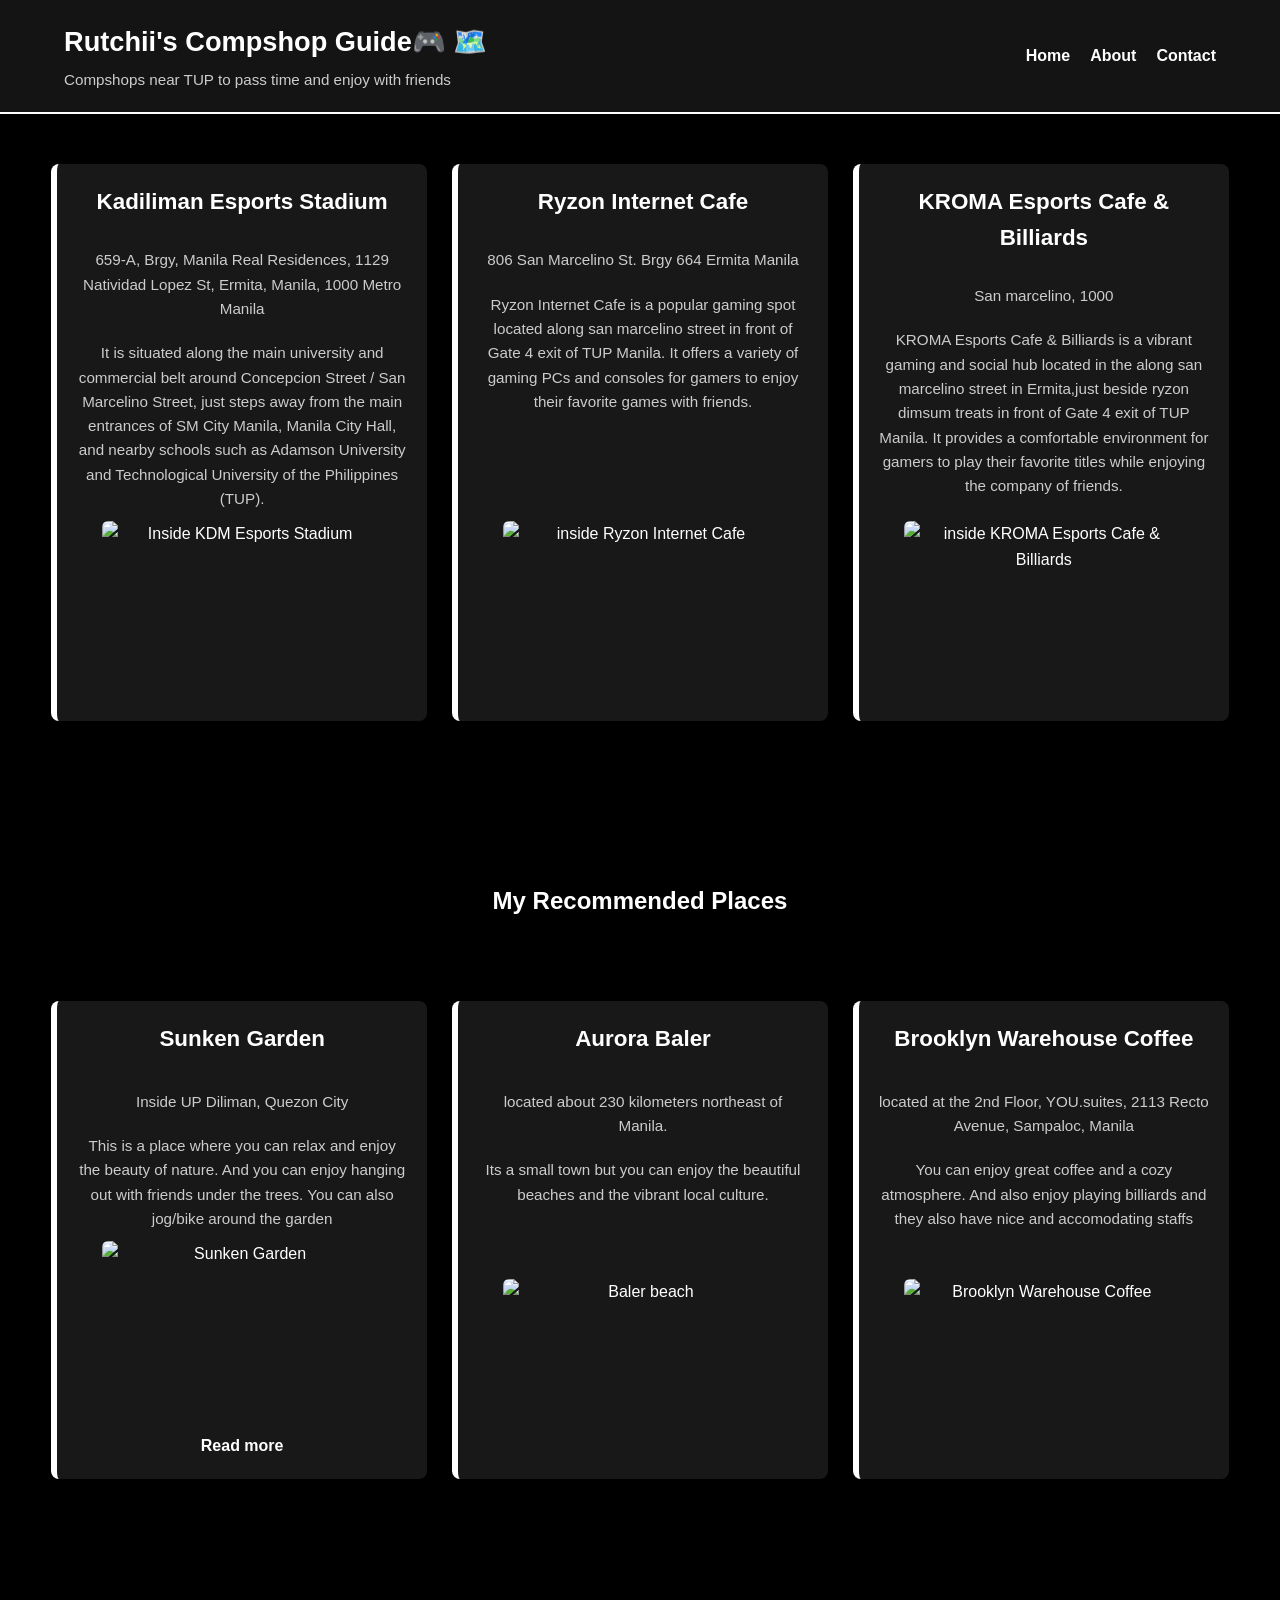
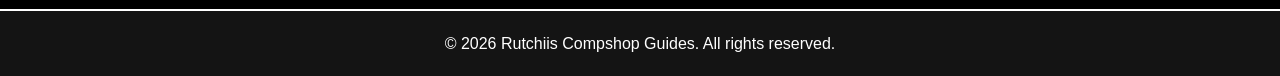
==== commit 33cfa09f: "Made the place card side by side, guide name and nav sit at opposite end and used gap for link spaci" ====
--- a/index.html
+++ b/index.html
@@ -4,11 +4,12 @@
   <meta charset="UTF-8">
   <meta name="viewport" content="width=device-width, initial-scale=1.0">
   <title>Rutchii's Compshop Guide</title>
+  <!-- Updated link to match style.css -->
   <link rel="stylesheet" href="stylesheet.css">
 </head>
 
 <body>
-  <header>
+  <header class="site-header">
     <div class="header-content">
       <div class="site-title">
         <h1>Rutchii's Compshop Guide🎮 🗺️</h1>
@@ -16,77 +17,73 @@
       </div>
 
       <nav>
-      <ul>
-        <li><a href="index.html">Home</a></li>
-        <li><a href="about.html">About</a></li>
-        <li><a href="contact.html">Contact</a></li>
-      </ul>
-    </nav>
-  </div>
-</header>
+        <ul>
+          <li><a href="index.html">Home</a></li>
+          <li><a href="about.html">About</a></li>
+          <li><a href="contact.html">Contact</a></li>
+        </ul>
+      </nav>
+    </div>
+  </header>
 
+  <main>
+    <!-- Section 1: Compshops -->
+    <div class="compshop-list">
+      <article class="place-card">
+        <h2>Kadiliman Esports Stadium</h2>
+        <p>659-A, Brgy, Manila Real Residences, 1129 Natividad Lopez St, Ermita, Manila, 1000 Metro Manila</p>
+        <p>It is situated along the main university and commercial belt around Concepcion Street / San Marcelino Street, just steps away from the main entrances of SM City Manila, Manila City Hall, and nearby schools such as Adamson University and Technological University of the Philippines (TUP).</p>
+        <img src="https://encrypted-tbn0.gstatic.com/images?q=tbn:ANd9GcQTiLYu2NoPLshFHer5wFEr3VvqtgS52VgJtEH05Aj_IcRCdmrWcfZ8Ou09&s=10" alt="Inside KDM Esports Stadium" width="600" height="400">
+      </article>
 
-<main>
-<article class="place-card">
-  <h2>Kadiliman Esports Stadium</h2>
-  <p>659-A, Brgy, Manila Real Residences, 1129 Natividad Lopez St, Ermita, Manila, 1000 Metro Manila</p>
-  <p>It is situated along the main university and commercial belt around Concepcion Street / San Marcelino Street, just steps away from the main entrances of SM City Manila, Manila City Hall, and nearby schools such as Adamson University and Technological University of the Philippines (TUP).</p>
-  <img src="https://encrypted-tbn0.gstatic.com/images?q=tbn:ANd9GcQTiLYu2NoPLshFHer5wFEr3VvqtgS52VgJtEH05Aj_IcRCdmrWcfZ8Ou09&s=10" alt="Inside KDM Esports Stadium" width="600" height="400">
-</article>
+      <article class="place-card">
+        <h2>Ryzon Internet Cafe</h2>
+        <p>806 San Marcelino St. Brgy 664 Ermita Manila</p>
+        <p>Ryzon Internet Cafe is a popular gaming spot located along san marcelino street in front of Gate 4 exit of TUP Manila. It offers a variety of gaming PCs and consoles for gamers to enjoy their favorite games with friends.</p>
+        <img src="https://encrypted-tbn0.gstatic.com/images?q=tbn:ANd9GcQc0DSDkYYGuVNgYFyvTHCRkpOm5Js_Z0DYPpRMBk4Kow&s" alt="inside Ryzon Internet Cafe" width="600" height="400">
+      </article>
 
+      <article class="place-card">
+        <h2>KROMA Esports Cafe & Billiards</h2>
+        <p>San marcelino, 1000</p>
+        <p>KROMA Esports Cafe & Billiards is a vibrant gaming and social hub located in the along san marcelino street in Ermita,just beside ryzon dimsum treats in front of Gate 4 exit of TUP Manila. It provides a comfortable environment for gamers to play their favorite titles while enjoying the company of friends.</p>
+        <img src="https://encrypted-tbn0.gstatic.com/images?q=tbn:ANd9GcRi2MkYqGOQtlSJpFqZ0gnRliCNvuzZySIW03u3UAXnY4_7sX_6FUXQNW2a&s=10" alt="inside KROMA Esports Cafe & Billiards" width="600" height="400">
+      </article>
+    </div>
 
-<article class="place-card">
-  <h2>Ryzon Internet Cafe</h2>
-  <p>806 San Marcelino St. Brgy 664 Ermita Manila</p>
-  <p>Ryzon Internet Cafe is a popular gaming spot located along san marcelino street in front of Gate 4 exit of TUP Manila. It offers a variety of gaming PCs and consoles for gamers to enjoy their favorite games with friends.</p>
-  <img src="https://encrypted-tbn0.gstatic.com/images?q=tbn:ANd9GcQc0DSDkYYGuVNgYFyvTHCRkpOm5Js_Z0DYPpRMBk4Kow&s" alt="inside Ryzon Internet Cafe" width="600" height="400">
-</article>
+    <!-- Centered Header Section -->
+    <div class="hero-banner">
+      <h2>My Recommended Places</h2>
+    </div>
 
+    <!-- Section 2: Recommended Places -->
+    <div class="recommended-list">
+      <article class="place-card">
+        <h3>Sunken Garden</h3>
+        <p>Inside UP Diliman, Quezon City</p>
+        <p>This is a place where you can relax and enjoy the beauty of nature. And you can enjoy hanging out with friends under the trees. You can also jog/bike around the garden </p>
+        <img src="https://upwonders.wordpress.com/wp-content/uploads/2016/03/2173476491_dac80abc37_b.jpg?w=1024&h=745&crop=1" alt="Sunken Garden" width="200" height="200" />
+        <a href="places/sunken-garden.html">Read more</a>
+      </article>
 
-<article class="place-card">
-  <h2>KROMA Esports Cafe & Billiards</h2>
-  <p>San marcelino, 1000</p>
-  <p>KROMA Esports Cafe & Billiards is a vibrant gaming and social hub located in the along san marcelino street in Ermita,just beside ryzon dimsum treats in front of Gate 4 exit of TUP Manila. It provides a comfortable environment for gamers to play their favorite titles while enjoying the company of friends.</p>
-  <img src="https://encrypted-tbn0.gstatic.com/images?q=tbn:ANd9GcRi2MkYqGOQtlSJpFqZ0gnRliCNvuzZySIW03u3UAXnY4_7sX_6FUXQNW2a&s=10" alt="inside KROMA Esports Cafe & Billiards" width="600" height="400">
-</article>
+      <article class="place-card">
+        <h3>Aurora Baler</h3>
+        <p>located about 230 kilometers northeast of Manila.</p>
+        <p>Its a small town but you can enjoy the beautiful beaches and the vibrant local culture.</p>
+        <img src="https://encrypted-tbn0.gstatic.com/images?q=tbn:ANd9GcSrPeTKhM4o8fSPOAIFzcm0k3eRq4YPXapY0CXtqghsyAQnaZdwFVvpcvY&s=10" alt="Baler beach" width="200" height="200" />
+      </article>
 
+      <article class="place-card">
+        <h3>Brooklyn Warehouse Coffee</h3>
+        <p>located at the 2nd Floor, YOU.suites, 2113 Recto Avenue, Sampaloc, Manila</p>
+        <p>You can enjoy great coffee and a cozy atmosphere. And also enjoy playing billiards and they also have nice and accomodating staffs</p>
+        <img src="https://encrypted-tbn0.gstatic.com/images?q=tbn:ANd9GcSFaw7HE6VW3N1oMmYgU4LPOkF1WK9vrfZknu4OD5thFw&s=10" alt="Brooklyn Warehouse Coffee" width="200" height="200" />
+      </article>
+    </div>
+  </main>
 
-<article class="place-card">
-  <h1>Recommended Places</h1>
-  <h2>My Recommended Places</h2>
-</article>
-
-
-
-
-<article class="place-card">
-  <h3>Sunken Garden</h3>
-  <p>Inside UP Diliman, Quezon City</p>
-  <p>This is a place where you can relax and enjoy the beauty of nature. And you can enjoy hanging out with friends under the trees. You can also jog/bike around the garden </p>
-  <img src="https://upwonders.wordpress.com/wp-content/uploads/2016/03/2173476491_dac80abc37_b.jpg?w=1024&h=745&crop=1" alt="Sunken Garden" width="200" height="200" />
-  <a href="places/sunken-garden.html">Read more</a>
-</article>
-
-
-<article class="place-card">
-  <h3>Aurora Baler</h3>
-  <p> located about 230 kilometers northeast of Manila.</p>
-  <p>Its a small town but you can enjoy the beautiful beaches and the vibrant local culture.</p>
-  <img src="https://encrypted-tbn0.gstatic.com/images?q=tbn:ANd9GcSrPeTKhM4o8fSPOAIFzcm0k3eRq4YPXapY0CXtqghsyAQnaZdwFVvpcvY&s=10" alt="Baler beach" width="200" height="200" />
-</article>
-
-
-<article class="place-card">
-  <h3>Brooklyn Warehouse Coffee</h3>
-  <p>located at the 2nd Floor, YOU.suites, 2113 Recto Avenue, Sampaloc, Manila</p>
-  <p>You can enjoy great coffee and a cozy atmosphere. And also enjoy playing billiards and they also have nice and accomodating staffs</p>
-  <img src="https://encrypted-tbn0.gstatic.com/images?q=tbn:ANd9GcSFaw7HE6VW3N1oMmYgU4LPOkF1WK9vrfZknu4OD5thFw&s=10" alt="Brooklyn Warehouse Coffee" width="200" height="200" />
-</article>
-</main>
-
-
-<footer>
-  <p>&copy; 2026 Rutchiis Compshop Guides. All rights reserved.</p>
-</footer>
+  <footer>
+    <p>&copy; 2026 Rutchiis Compshop Guides. All rights reserved.</p>
+  </footer>
 </body>
 </html>
--- a/stylesheet.css
+++ b/stylesheet.css
@@ -45,7 +45,8 @@
 /* ==========================================================================
    3. LAYOUT REGIONS
    ========================================================================== */
-header {
+header,
+.site-header {
   padding: 20px 5%;
   background-color: var(--dark-ink);
   border-bottom: 2px solid var(--brand);
@@ -72,15 +73,18 @@
   font-size: 0.95rem;
 }
 
-nav ul {
+/* Flexbox Navigation Implementation */
+nav ul,
+.site-header nav ul {
   margin: 0;
   padding: 0;
   list-style: none;
+  display: flex;
+  gap: 20px;
 }
 
 nav li {
-  display: inline-block;
-  margin: 0 15px;
+  margin: 0;
 }
 
 nav a {
@@ -126,6 +130,16 @@
 /* ==========================================================================
    4. COMPONENTS
    ========================================================================== */
+
+/* Hero / Banner Centering (Lesson 6.4 Technique) */
+.hero-banner,
+.site-banner {
+  min-height: 200px;
+  display: flex;
+  justify-content: center;
+  align-items: center;
+  text-align: center;
+}
 
 /* Grid Layout for Cards */
 .compshop-list,
@@ -305,14 +319,8 @@
 }
 
 @media (max-width: 650px) {
-  .header-content {
-    flex-direction: column;
-    text-align: center;
-  }
-
-  nav li {
-    display: block;
-    margin: 10px 0;
+  nav ul {
+    gap: 12px;
   }
 
   main {
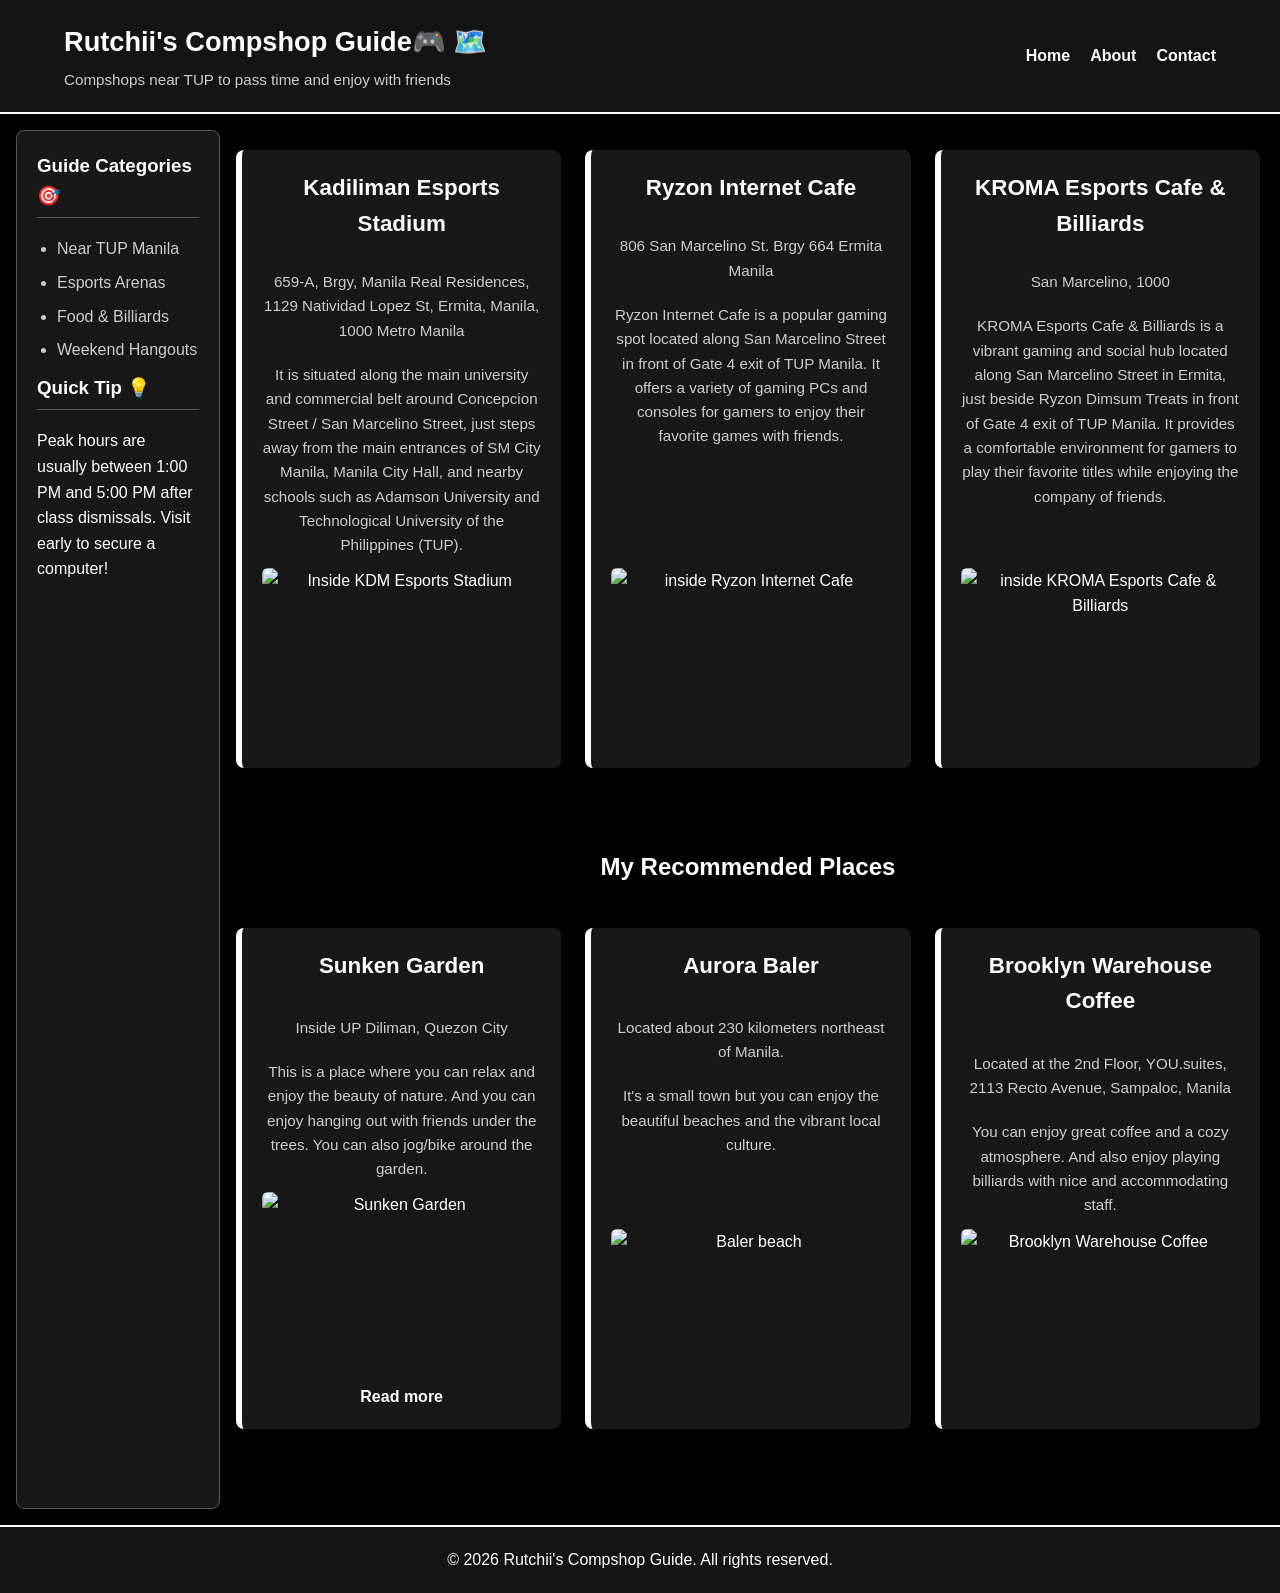
==== commit e94c944d: "The page uses grid-template-areas, not line numbers Every region has a grid-area assignment Your hea" ====
--- a/index.html
+++ b/index.html
@@ -4,7 +4,6 @@
   <meta charset="UTF-8">
   <meta name="viewport" content="width=device-width, initial-scale=1.0">
   <title>Rutchii's Compshop Guide</title>
-  <!-- Updated link to match style.css -->
   <link rel="stylesheet" href="stylesheet.css">
 </head>
 
@@ -26,6 +25,18 @@
     </div>
   </header>
 
+  <aside>
+    <h3>Guide Categories 🎯</h3>
+    <ul>
+      <li>Near TUP Manila</li>
+      <li>Esports Arenas</li>
+      <li>Food &amp; Billiards</li>
+      <li>Weekend Hangouts</li>
+    </ul>
+    <h3>Quick Tip 💡</h3>
+    <p>Peak hours are usually between 1:00 PM and 5:00 PM after class dismissals. Visit early to secure a computer!</p>
+  </aside>
+
   <main>
     <!-- Section 1: Compshops -->
     <div class="compshop-list">
@@ -39,15 +50,15 @@
       <article class="place-card">
         <h2>Ryzon Internet Cafe</h2>
         <p>806 San Marcelino St. Brgy 664 Ermita Manila</p>
-        <p>Ryzon Internet Cafe is a popular gaming spot located along san marcelino street in front of Gate 4 exit of TUP Manila. It offers a variety of gaming PCs and consoles for gamers to enjoy their favorite games with friends.</p>
+        <p>Ryzon Internet Cafe is a popular gaming spot located along San Marcelino Street in front of Gate 4 exit of TUP Manila. It offers a variety of gaming PCs and consoles for gamers to enjoy their favorite games with friends.</p>
         <img src="https://encrypted-tbn0.gstatic.com/images?q=tbn:ANd9GcQc0DSDkYYGuVNgYFyvTHCRkpOm5Js_Z0DYPpRMBk4Kow&s" alt="inside Ryzon Internet Cafe" width="600" height="400">
       </article>
 
       <article class="place-card">
-        <h2>KROMA Esports Cafe & Billiards</h2>
-        <p>San marcelino, 1000</p>
-        <p>KROMA Esports Cafe & Billiards is a vibrant gaming and social hub located in the along san marcelino street in Ermita,just beside ryzon dimsum treats in front of Gate 4 exit of TUP Manila. It provides a comfortable environment for gamers to play their favorite titles while enjoying the company of friends.</p>
-        <img src="https://encrypted-tbn0.gstatic.com/images?q=tbn:ANd9GcRi2MkYqGOQtlSJpFqZ0gnRliCNvuzZySIW03u3UAXnY4_7sX_6FUXQNW2a&s=10" alt="inside KROMA Esports Cafe & Billiards" width="600" height="400">
+        <h2>KROMA Esports Cafe &amp; Billiards</h2>
+        <p>San Marcelino, 1000</p>
+        <p>KROMA Esports Cafe &amp; Billiards is a vibrant gaming and social hub located along San Marcelino Street in Ermita, just beside Ryzon Dimsum Treats in front of Gate 4 exit of TUP Manila. It provides a comfortable environment for gamers to play their favorite titles while enjoying the company of friends.</p>
+        <img src="https://encrypted-tbn0.gstatic.com/images?q=tbn:ANd9GcRi2MkYqGOQtlSJpFqZ0gnRliCNvuzZySIW03u3UAXnY4_7sX_6FUXQNW2a&s=10" alt="inside KROMA Esports Cafe &amp; Billiards" width="600" height="400">
       </article>
     </div>
 
@@ -61,29 +72,29 @@
       <article class="place-card">
         <h3>Sunken Garden</h3>
         <p>Inside UP Diliman, Quezon City</p>
-        <p>This is a place where you can relax and enjoy the beauty of nature. And you can enjoy hanging out with friends under the trees. You can also jog/bike around the garden </p>
+        <p>This is a place where you can relax and enjoy the beauty of nature. And you can enjoy hanging out with friends under the trees. You can also jog/bike around the garden.</p>
         <img src="https://upwonders.wordpress.com/wp-content/uploads/2016/03/2173476491_dac80abc37_b.jpg?w=1024&h=745&crop=1" alt="Sunken Garden" width="200" height="200" />
         <a href="places/sunken-garden.html">Read more</a>
       </article>
 
       <article class="place-card">
         <h3>Aurora Baler</h3>
-        <p>located about 230 kilometers northeast of Manila.</p>
-        <p>Its a small town but you can enjoy the beautiful beaches and the vibrant local culture.</p>
+        <p>Located about 230 kilometers northeast of Manila.</p>
+        <p>It's a small town but you can enjoy the beautiful beaches and the vibrant local culture.</p>
         <img src="https://encrypted-tbn0.gstatic.com/images?q=tbn:ANd9GcSrPeTKhM4o8fSPOAIFzcm0k3eRq4YPXapY0CXtqghsyAQnaZdwFVvpcvY&s=10" alt="Baler beach" width="200" height="200" />
       </article>
 
       <article class="place-card">
         <h3>Brooklyn Warehouse Coffee</h3>
-        <p>located at the 2nd Floor, YOU.suites, 2113 Recto Avenue, Sampaloc, Manila</p>
-        <p>You can enjoy great coffee and a cozy atmosphere. And also enjoy playing billiards and they also have nice and accomodating staffs</p>
+        <p>Located at the 2nd Floor, YOU.suites, 2113 Recto Avenue, Sampaloc, Manila</p>
+        <p>You can enjoy great coffee and a cozy atmosphere. And also enjoy playing billiards with nice and accommodating staff.</p>
         <img src="https://encrypted-tbn0.gstatic.com/images?q=tbn:ANd9GcSFaw7HE6VW3N1oMmYgU4LPOkF1WK9vrfZknu4OD5thFw&s=10" alt="Brooklyn Warehouse Coffee" width="200" height="200" />
       </article>
     </div>
   </main>
 
   <footer>
-    <p>&copy; 2026 Rutchiis Compshop Guides. All rights reserved.</p>
+    <p>&copy; 2026 Rutchii's Compshop Guide. All rights reserved.</p>
   </footer>
 </body>
 </html>
--- a/stylesheet.css
+++ b/stylesheet.css
@@ -12,7 +12,7 @@
 }
 
 /* ==========================================================================
-   2. BASE STYLES
+   2. BASE STYLES & CSS GRID PAGE SKELETON
    ========================================================================== */
 * {
   box-sizing: border-box;
@@ -25,26 +25,40 @@
 body {
   min-height: 100vh;
   margin: 0;
-  display: flex;
-  flex-direction: column;
   background-color: var(--light-bg);
   color: var(--text-light);
   font-family: Arial, sans-serif;
   line-height: 1.6;
-}
-
-/* Visible Keyboard Focus Ring (Lesson 4.6 Requirement) */
+
+  /* Grid Page Skeleton using Named Grid Areas */
+  display: grid;
+  grid-template-columns: 220px 1fr;
+  grid-template-areas:
+    "masthead masthead"
+    "side     main"
+    "foot     foot";
+  gap: 16px;
+}
+
+/* Visible Keyboard Focus Ring */
 input:focus,
 textarea:focus,
 button:focus,
+select:focus,
 a:focus {
   outline: 3px solid var(--brand);
   outline-offset: 2px;
 }
 
 /* ==========================================================================
-   3. LAYOUT REGIONS
+   3. LAYOUT REGIONS & GRID AREAS
    ========================================================================== */
+header { grid-area: masthead; }
+aside  { grid-area: side; }
+main   { grid-area: main; }
+footer { grid-area: foot; }
+
+/* Header Formatting (Uses Flexbox inside) */
 header,
 .site-header {
   padding: 20px 5%;
@@ -73,7 +87,7 @@
   font-size: 0.95rem;
 }
 
-/* Flexbox Navigation Implementation */
+/* Navigation (Uses Flexbox inside) */
 nav ul,
 .site-header nav ul {
   margin: 0;
@@ -98,24 +112,42 @@
   text-decoration: underline;
 }
 
+/* Sidebar Styling */
+aside {
+  background-color: var(--card-bg);
+  padding: 20px;
+  border: 1px solid var(--muted-grey);
+  border-radius: 8px;
+  text-align: left;
+  margin-left: 16px;
+}
+
+aside h3 {
+  margin-top: 0;
+  color: var(--brand);
+  border-bottom: 1px solid var(--muted-grey);
+  padding-bottom: 6px;
+}
+
+aside ul {
+  padding-left: 20px;
+  margin: 10px 0;
+}
+
+aside li {
+  margin-bottom: 8px;
+  color: var(--text-muted);
+}
+
+/* Main Content Area */
 main {
-  width: min(1200px, 92%);
+  width: 100%;
   margin: 0 auto;
-  flex: 1;
-  padding: 50px 0;
-  text-align: center;
-}
-
-table {
-  margin: 0 auto 30px auto; /* Centers the block-level table element */
-  border-collapse: collapse;
-}
-
-th, td {
-  text-align: center; /* Centers text inside each cell */
-  padding: 10px 15px; /* Adds spacing so text isn't cramped */
-}
-
+  padding: 20px 20px 40px 0;
+  text-align: center;
+}
+
+/* Footer Formatting */
 footer {
   padding: 20px;
   background-color: var(--dark-ink);
@@ -130,50 +162,47 @@
 /* ==========================================================================
    4. COMPONENTS
    ========================================================================== */
-
-/* Hero / Banner Centering (Lesson 6.4 Technique) */
 .hero-banner,
 .site-banner {
-  min-height: 200px;
+  min-height: 120px;
   display: flex;
   justify-content: center;
   align-items: center;
   text-align: center;
 }
 
-/* Grid Layout for Cards */
+/* Place Cards Grid (Uses Flexbox inside) */
+.place-grid,
 .compshop-list,
 .recommended-list {
-  display: grid;
-  grid-template-columns: repeat(3, minmax(0, 1fr));
-  gap: 25px;
-  margin-bottom: 60px;
-}
-
-/* 📍 Places Cards (.place-card) */
+  display: flex;
+  flex-wrap: wrap;
+  gap: 24px;
+  margin-bottom: 40px;
+}
+
 .place-card {
-  background-color: var(--card-bg);  /* Background color */
-  border-radius: 8px;                /* Border radius */
-  padding: 20px;                      /* At least 16px padding */
-  border-left: 6px solid var(--brand); /* Coloured left border using brand variable */
-  margin-bottom: 20px;                /* Cards don't touch each other */
+  flex: 1 1 240px;
+  background-color: var(--card-bg);
+  border-radius: 8px;
+  padding: 20px;
+  border-left: 6px solid var(--brand);
   display: flex;
   flex-direction: column;
   align-items: center;
   text-align: center;
 }
 
-/* Distinct Font Size & Color on Place Name */
 .place-card h2,
 .place-card h3,
 .place-card .place-name {
   margin-top: 0;
-  font-size: 1.4rem;                 /* Distinct font-size */
-  color: var(--brand);               /* Distinct color using brand variable */
+  font-size: 1.4rem;
+  color: var(--brand);
 }
 
 .place-card p {
-  color: var(--text-muted);           /* Text contrast reaches > 4.5:1 ratio */
+  color: var(--text-muted);
   margin: 10px 0;
   font-size: 0.95rem;
 }
@@ -200,23 +229,25 @@
   text-decoration: underline;
 }
 
-/* 📝 Contact & Suggestion Form Styling */
+/* Forms & Tables */
 #suggest-place,
-.contact-section form {
+.contact-section form,
+form {
   max-width: 600px;
-  margin: 40px auto;
+  margin: 30px auto;
   text-align: left;
 }
 
 fieldset {
   border: 1px solid var(--muted-grey);
-  border-radius: 8px;                 /* Border radius on fieldset */
-  padding: 24px;                      /* Padding on fieldset */
+  border-radius: 8px;
+  padding: 24px;
   background-color: var(--card-bg);
+  margin-bottom: 20px;
 }
 
 legend {
-  color: var(--brand);                /* Styled legend using brand colour */
+  color: var(--brand);
   font-weight: bold;
   font-size: 1.2rem;
   padding: 0 10px;
@@ -235,9 +266,10 @@
 
 input[type="text"],
 input[type="email"],
+select,
 textarea {
   width: 100%;
-  padding: 12px;                      /* Consistent padding on inputs & textarea */
+  padding: 12px;
   border: 1px solid var(--muted-grey);
   border-radius: 4px;
   background-color: var(--dark-ink);
@@ -253,14 +285,14 @@
 
 button[type="submit"],
 input[type="submit"] {
-  background-color: var(--brand);      /* Styled submit button */
+  background-color: var(--brand);
   color: var(--light-bg);
   font-weight: bold;
   font-size: 1rem;
-  padding: 12px 24px;                 /* Button padding */
-  border: none;                       /* No default border */
+  padding: 12px 24px;
+  border: none;
   border-radius: 6px;
-  cursor: pointer;                    /* Cursor: pointer */
+  cursor: pointer;
   transition: opacity 0.2s ease;
 }
 
@@ -269,7 +301,25 @@
   opacity: 0.85;
 }
 
-/* Secondary Pages (About/Contact) */
+table {
+  margin: 20px auto 30px auto;
+  border-collapse: collapse;
+  width: 100%;
+  max-width: 600px;
+}
+
+th, td {
+  text-align: left;
+  padding: 10px 15px;
+  border: 1px solid var(--muted-grey);
+}
+
+th {
+  color: var(--brand);
+  background-color: var(--dark-ink);
+}
+
+/* Secondary Pages */
 .about-section,
 .contact-section {
   max-width: 700px;
@@ -283,6 +333,7 @@
 
 .about-section h2 {
   margin-top: 0;
+  color: var(--brand);
 }
 
 .contact-section ul {
@@ -303,28 +354,31 @@
   color: var(--text-muted);
 }
 
-/* ==========================================================================
-   5. MEDIA QUERIES
-   ========================================================================== */
-@media (max-width: 900px) {
-  .compshop-list,
-  .recommended-list {
+/* Responsive adjustments for mobile viewports */
+@media (max-width: 700px) {
+  body {
     grid-template-columns: 1fr;
-  }
-
-  .place-card {
-    max-width: 600px;
-    margin: 0 auto 20px;
-  }
-}
-
-@media (max-width: 650px) {
+    grid-template-areas:
+      "masthead"
+      "main"
+      "side"
+      "foot";
+  }
+
+  aside {
+    margin: 0 16px;
+  }
+
+  main {
+    padding: 20px 16px;
+  }
+
+  .header-content {
+    flex-direction: column;
+    text-align: center;
+  }
+
   nav ul {
     gap: 12px;
   }
-
-  main {
-    width: 92%;
-    padding: 35px 0;
-  }
 }
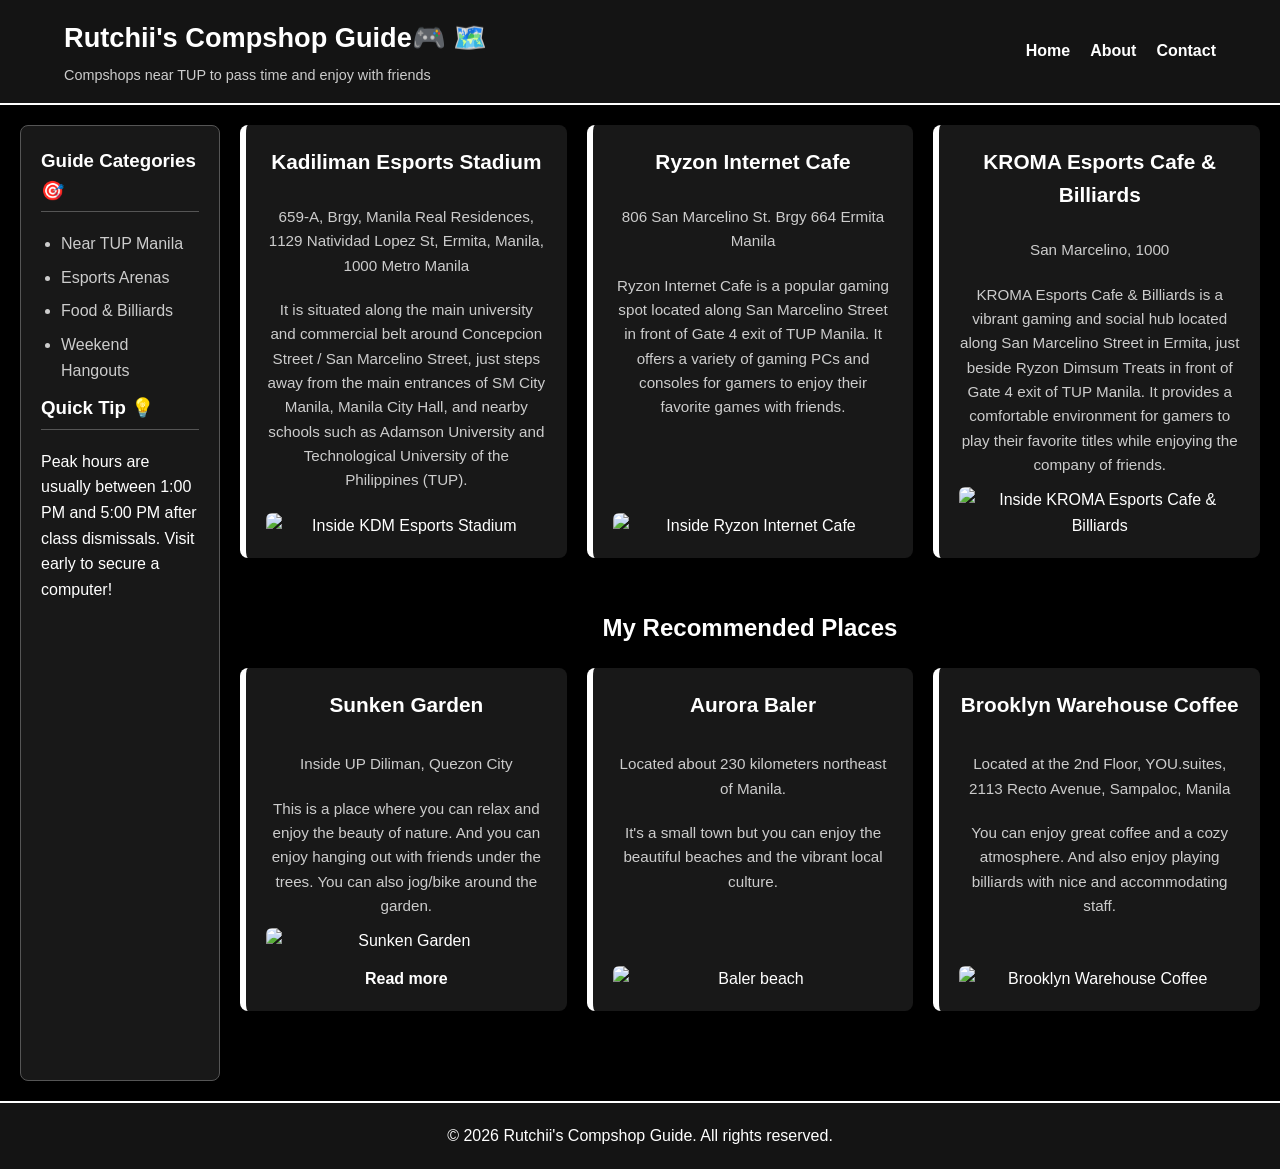
==== commit 236e7416: "Base CSS is the mobile layout; queries enhance upward Viewport meta tag present on every page Tested" ====
--- a/index.html
+++ b/index.html
@@ -44,21 +44,21 @@
         <h2>Kadiliman Esports Stadium</h2>
         <p>659-A, Brgy, Manila Real Residences, 1129 Natividad Lopez St, Ermita, Manila, 1000 Metro Manila</p>
         <p>It is situated along the main university and commercial belt around Concepcion Street / San Marcelino Street, just steps away from the main entrances of SM City Manila, Manila City Hall, and nearby schools such as Adamson University and Technological University of the Philippines (TUP).</p>
-        <img src="https://encrypted-tbn0.gstatic.com/images?q=tbn:ANd9GcQTiLYu2NoPLshFHer5wFEr3VvqtgS52VgJtEH05Aj_IcRCdmrWcfZ8Ou09&s=10" alt="Inside KDM Esports Stadium" width="600" height="400">
+        <img src="https://encrypted-tbn0.gstatic.com/images?q=tbn:ANd9GcQTiLYu2NoPLshFHer5wFEr3VvqtgS52VgJtEH05Aj_IcRCdmrWcfZ8Ou09&s=10" alt="Inside KDM Esports Stadium">
       </article>
 
       <article class="place-card">
         <h2>Ryzon Internet Cafe</h2>
         <p>806 San Marcelino St. Brgy 664 Ermita Manila</p>
         <p>Ryzon Internet Cafe is a popular gaming spot located along San Marcelino Street in front of Gate 4 exit of TUP Manila. It offers a variety of gaming PCs and consoles for gamers to enjoy their favorite games with friends.</p>
-        <img src="https://encrypted-tbn0.gstatic.com/images?q=tbn:ANd9GcQc0DSDkYYGuVNgYFyvTHCRkpOm5Js_Z0DYPpRMBk4Kow&s" alt="inside Ryzon Internet Cafe" width="600" height="400">
+        <img src="https://encrypted-tbn0.gstatic.com/images?q=tbn:ANd9GcQc0DSDkYYGuVNgYFyvTHCRkpOm5Js_Z0DYPpRMBk4Kow&s" alt="Inside Ryzon Internet Cafe">
       </article>
 
       <article class="place-card">
         <h2>KROMA Esports Cafe &amp; Billiards</h2>
         <p>San Marcelino, 1000</p>
         <p>KROMA Esports Cafe &amp; Billiards is a vibrant gaming and social hub located along San Marcelino Street in Ermita, just beside Ryzon Dimsum Treats in front of Gate 4 exit of TUP Manila. It provides a comfortable environment for gamers to play their favorite titles while enjoying the company of friends.</p>
-        <img src="https://encrypted-tbn0.gstatic.com/images?q=tbn:ANd9GcRi2MkYqGOQtlSJpFqZ0gnRliCNvuzZySIW03u3UAXnY4_7sX_6FUXQNW2a&s=10" alt="inside KROMA Esports Cafe &amp; Billiards" width="600" height="400">
+        <img src="https://encrypted-tbn0.gstatic.com/images?q=tbn:ANd9GcRi2MkYqGOQtlSJpFqZ0gnRliCNvuzZySIW03u3UAXnY4_7sX_6FUXQNW2a&s=10" alt="Inside KROMA Esports Cafe &amp; Billiards">
       </article>
     </div>
 
@@ -73,7 +73,7 @@
         <h3>Sunken Garden</h3>
         <p>Inside UP Diliman, Quezon City</p>
         <p>This is a place where you can relax and enjoy the beauty of nature. And you can enjoy hanging out with friends under the trees. You can also jog/bike around the garden.</p>
-        <img src="https://upwonders.wordpress.com/wp-content/uploads/2016/03/2173476491_dac80abc37_b.jpg?w=1024&h=745&crop=1" alt="Sunken Garden" width="200" height="200" />
+        <img src="https://upwonders.wordpress.com/wp-content/uploads/2016/03/2173476491_dac80abc37_b.jpg?w=1024&h=745&crop=1" alt="Sunken Garden">
         <a href="places/sunken-garden.html">Read more</a>
       </article>
 
@@ -81,14 +81,14 @@
         <h3>Aurora Baler</h3>
         <p>Located about 230 kilometers northeast of Manila.</p>
         <p>It's a small town but you can enjoy the beautiful beaches and the vibrant local culture.</p>
-        <img src="https://encrypted-tbn0.gstatic.com/images?q=tbn:ANd9GcSrPeTKhM4o8fSPOAIFzcm0k3eRq4YPXapY0CXtqghsyAQnaZdwFVvpcvY&s=10" alt="Baler beach" width="200" height="200" />
+        <img src="https://encrypted-tbn0.gstatic.com/images?q=tbn:ANd9GcSrPeTKhM4o8fSPOAIFzcm0k3eRq4YPXapY0CXtqghsyAQnaZdwFVvpcvY&s=10" alt="Baler beach">
       </article>
 
       <article class="place-card">
         <h3>Brooklyn Warehouse Coffee</h3>
         <p>Located at the 2nd Floor, YOU.suites, 2113 Recto Avenue, Sampaloc, Manila</p>
         <p>You can enjoy great coffee and a cozy atmosphere. And also enjoy playing billiards with nice and accommodating staff.</p>
-        <img src="https://encrypted-tbn0.gstatic.com/images?q=tbn:ANd9GcSFaw7HE6VW3N1oMmYgU4LPOkF1WK9vrfZknu4OD5thFw&s=10" alt="Brooklyn Warehouse Coffee" width="200" height="200" />
+        <img src="https://encrypted-tbn0.gstatic.com/images?q=tbn:ANd9GcSFaw7HE6VW3N1oMmYgU4LPOkF1WK9vrfZknu4OD5thFw&s=10" alt="Brooklyn Warehouse Coffee">
       </article>
     </div>
   </main>
--- a/stylesheet.css
+++ b/stylesheet.css
@@ -12,7 +12,7 @@
 }
 
 /* ==========================================================================
-   2. BASE STYLES & CSS GRID PAGE SKELETON
+   2. BASE STYLES & MOBILE-FIRST GRID LAYOUT (Default / Mobile Phone)
    ========================================================================== */
 * {
   box-sizing: border-box;
@@ -30,13 +30,14 @@
   font-family: Arial, sans-serif;
   line-height: 1.6;
 
-  /* Grid Page Skeleton using Named Grid Areas */
+  /* Mobile-First Grid: Single column, main content before sidebar */
   display: grid;
-  grid-template-columns: 220px 1fr;
+  grid-template-columns: 1fr;
   grid-template-areas:
-    "masthead masthead"
-    "side     main"
-    "foot     foot";
+    "masthead"
+    "main"
+    "side"
+    "foot";
   gap: 16px;
 }
 
@@ -58,10 +59,10 @@
 main   { grid-area: main; }
 footer { grid-area: foot; }
 
-/* Header Formatting (Uses Flexbox inside) */
+/* Header Formatting */
 header,
 .site-header {
-  padding: 20px 5%;
+  padding: 16px 5%;
   background-color: var(--dark-ink);
   border-bottom: 2px solid var(--brand);
 }
@@ -70,31 +71,34 @@
   max-width: 1200px;
   margin: 0 auto;
   display: flex;
-  justify-content: space-between;
+  flex-direction: column;
   align-items: center;
-  gap: 30px;
+  text-align: center;
+  gap: 16px;
 }
 
 .site-title h1 {
   margin: 0;
   color: var(--brand);
-  font-size: 1.7rem;
+  font-size: 1.5rem;
 }
 
 .site-title p {
   margin: 4px 0 0;
   color: var(--text-muted);
-  font-size: 0.95rem;
-}
-
-/* Navigation (Uses Flexbox inside) */
+  font-size: 0.9rem;
+}
+
+/* Navigation Menu */
 nav ul,
 .site-header nav ul {
   margin: 0;
   padding: 0;
   list-style: none;
   display: flex;
-  gap: 20px;
+  flex-wrap: wrap;
+  justify-content: center;
+  gap: 12px;
 }
 
 nav li {
@@ -119,7 +123,7 @@
   border: 1px solid var(--muted-grey);
   border-radius: 8px;
   text-align: left;
-  margin-left: 16px;
+  margin: 0 16px;
 }
 
 aside h3 {
@@ -142,8 +146,7 @@
 /* Main Content Area */
 main {
   width: 100%;
-  margin: 0 auto;
-  padding: 20px 20px 40px 0;
+  padding: 16px;
   text-align: center;
 }
 
@@ -160,29 +163,31 @@
 }
 
 /* ==========================================================================
-   4. COMPONENTS
+   4. COMPONENTS & ADAPTIVE CARDS
    ========================================================================== */
 .hero-banner,
 .site-banner {
-  min-height: 120px;
+  min-height: 80px;
   display: flex;
   justify-content: center;
   align-items: center;
   text-align: center;
 }
 
-/* Place Cards Grid (Uses Flexbox inside) */
+/* Place Cards Grid - Flexbox wrap & fluid sizing to prevent overflow */
 .place-grid,
 .compshop-list,
 .recommended-list {
   display: flex;
   flex-wrap: wrap;
-  gap: 24px;
-  margin-bottom: 40px;
+  gap: 20px;
+  margin-bottom: 30px;
 }
 
 .place-card {
   flex: 1 1 240px;
+  width: 100%;
+  max-width: 100%;
   background-color: var(--card-bg);
   border-radius: 8px;
   padding: 20px;
@@ -197,7 +202,7 @@
 .place-card h3,
 .place-card .place-name {
   margin-top: 0;
-  font-size: 1.4rem;
+  font-size: 1.3rem;
   color: var(--brand);
 }
 
@@ -210,8 +215,9 @@
 .place-card img {
   display: block;
   width: 100%;
-  max-width: 280px;
-  height: 180px;
+  max-width: 100%;
+  height: auto;
+  max-height: 220px;
   margin-top: auto;
   object-fit: cover;
   border-radius: 6px;
@@ -229,19 +235,19 @@
   text-decoration: underline;
 }
 
-/* Forms & Tables */
+/* Forms & Inputs */
 #suggest-place,
 .contact-section form,
 form {
-  max-width: 600px;
-  margin: 30px auto;
+  max-width: 100%;
+  margin: 20px auto;
   text-align: left;
 }
 
 fieldset {
   border: 1px solid var(--muted-grey);
   border-radius: 8px;
-  padding: 24px;
+  padding: 16px;
   background-color: var(--card-bg);
   margin-bottom: 20px;
 }
@@ -249,12 +255,12 @@
 legend {
   color: var(--brand);
   font-weight: bold;
-  font-size: 1.2rem;
-  padding: 0 10px;
+  font-size: 1.1rem;
+  padding: 0 8px;
 }
 
 .form-group {
-  margin-bottom: 18px;
+  margin-bottom: 16px;
 }
 
 label {
@@ -269,6 +275,7 @@
 select,
 textarea {
   width: 100%;
+  max-width: 100%;
   padding: 12px;
   border: 1px solid var(--muted-grey);
   border-radius: 4px;
@@ -285,6 +292,7 @@
 
 button[type="submit"],
 input[type="submit"] {
+  width: 100%;
   background-color: var(--brand);
   color: var(--light-bg);
   font-weight: bold;
@@ -301,17 +309,18 @@
   opacity: 0.85;
 }
 
+/* Responsive Table */
 table {
   margin: 20px auto 30px auto;
   border-collapse: collapse;
   width: 100%;
-  max-width: 600px;
 }
 
 th, td {
   text-align: left;
-  padding: 10px 15px;
+  padding: 10px 12px;
   border: 1px solid var(--muted-grey);
+  font-size: 0.95rem;
 }
 
 th {
@@ -322,9 +331,9 @@
 /* Secondary Pages */
 .about-section,
 .contact-section {
-  max-width: 700px;
+  max-width: 100%;
   margin: 0 auto;
-  padding: 40px;
+  padding: 24px 16px;
   text-align: center;
   background-color: var(--card-bg);
   border: 2px solid var(--brand);
@@ -344,6 +353,7 @@
 
 .contact-section li {
   margin: 15px 0;
+  word-break: break-word;
 }
 
 .contact-section a {
@@ -354,31 +364,50 @@
   color: var(--text-muted);
 }
 
-/* Responsive adjustments for mobile viewports */
-@media (max-width: 700px) {
+/* ==========================================================================
+   5. TABLET & DESKTOP ENHANCEMENTS (min-width Media Query)
+   ========================================================================== */
+@media (min-width: 700px) {
   body {
-    grid-template-columns: 1fr;
+    grid-template-columns: 220px 1fr;
     grid-template-areas:
-      "masthead"
-      "main"
-      "side"
-      "foot";
+      "masthead masthead"
+      "side     main"
+      "foot     foot";
+    gap: 20px;
+  }
+
+  .header-content {
+    flex-direction: row;
+    justify-content: space-between;
+    text-align: left;
+  }
+
+  .site-title h1 {
+    font-size: 1.7rem;
+  }
+
+  nav ul,
+  .site-header nav ul {
+    gap: 20px;
   }
 
   aside {
-    margin: 0 16px;
+    margin: 0 0 0 20px;
   }
 
   main {
-    padding: 20px 16px;
-  }
-
-  .header-content {
-    flex-direction: column;
-    text-align: center;
-  }
-
-  nav ul {
-    gap: 12px;
+    padding: 0 20px 40px 0;
+  }
+
+  button[type="submit"],
+  input[type="submit"] {
+    width: auto;
+  }
+
+  .about-section,
+  .contact-section {
+    max-width: 700px;
+    padding: 40px;
   }
 }
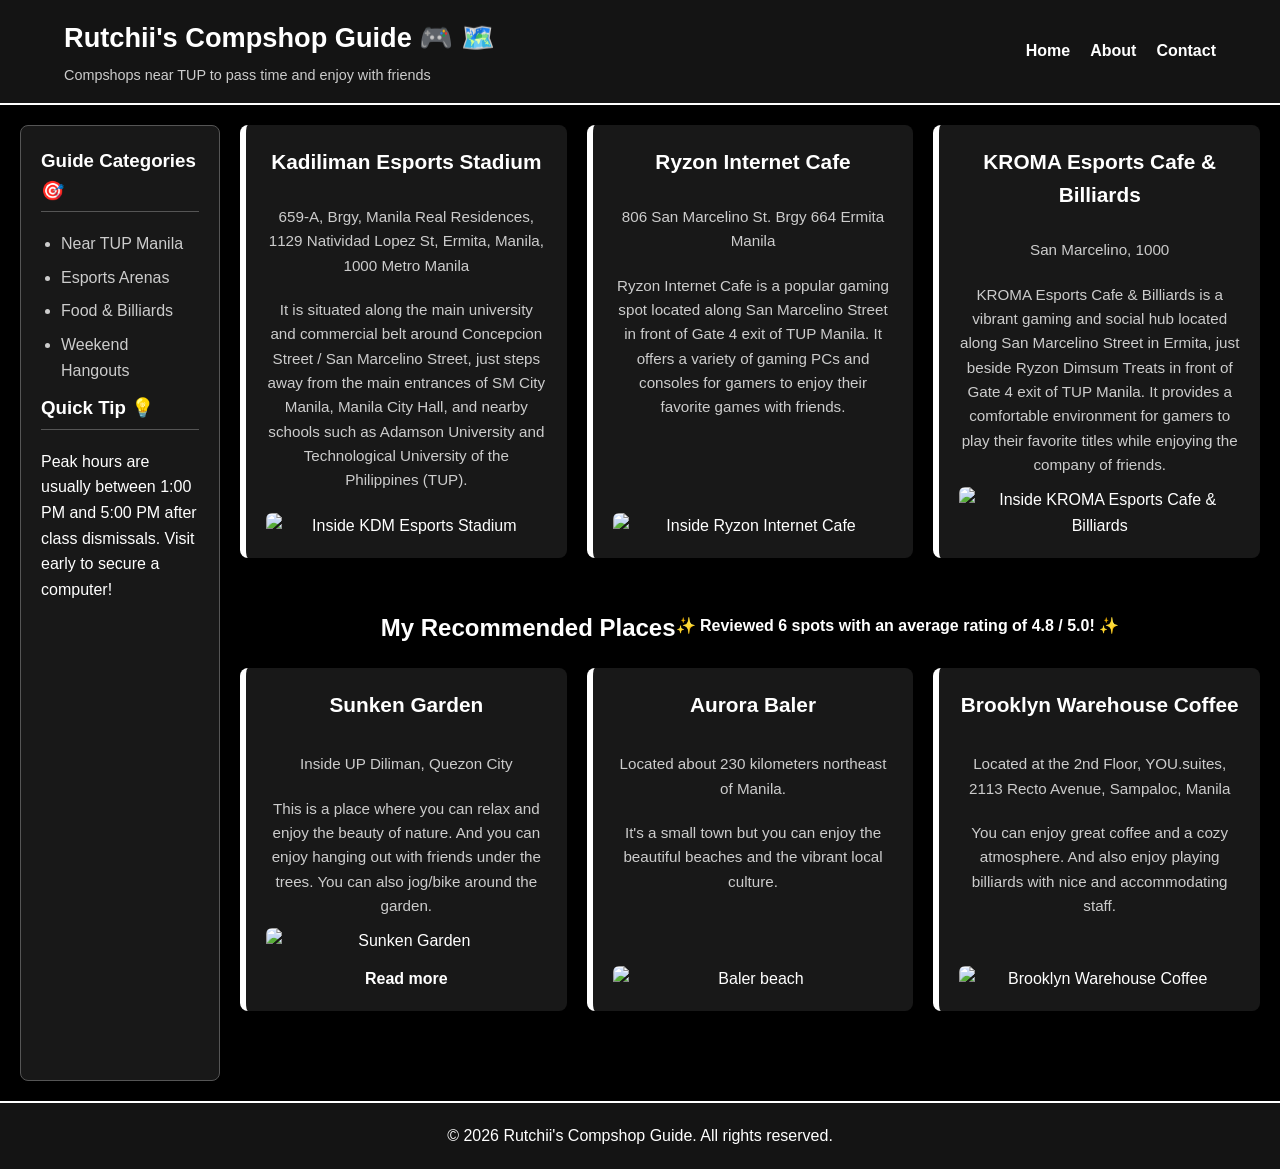
==== commit fc4a3155: "script.js exists and is linked from every page, with correct paths" ====
--- a/index.html
+++ b/index.html
@@ -11,7 +11,8 @@
   <header class="site-header">
     <div class="header-content">
       <div class="site-title">
-        <h1>Rutchii's Compshop Guide🎮 🗺️</h1>
+        <!-- Added id for guide name -->
+        <h1 id="guide-title">Rutchii's Compshop Guide🎮 🗺️</h1>
         <p>Compshops near TUP to pass time and enjoy with friends</p>
       </div>
 
@@ -65,6 +66,8 @@
     <!-- Centered Header Section -->
     <div class="hero-banner">
       <h2>My Recommended Places</h2>
+      <!-- Added element to display JavaScript computed stats -->
+      <p id="computed-stats" style="margin-top: 10px; font-weight: bold;"></p>
     </div>
 
     <!-- Section 2: Recommended Places -->
@@ -94,7 +97,11 @@
   </main>
 
   <footer>
-    <p>&copy; 2026 Rutchii's Compshop Guide. All rights reserved.</p>
+    
+    <p id="footer-copyright"></p>
   </footer>
+
+ 
+  <script src="script.js"></script>
 </body>
 </html>
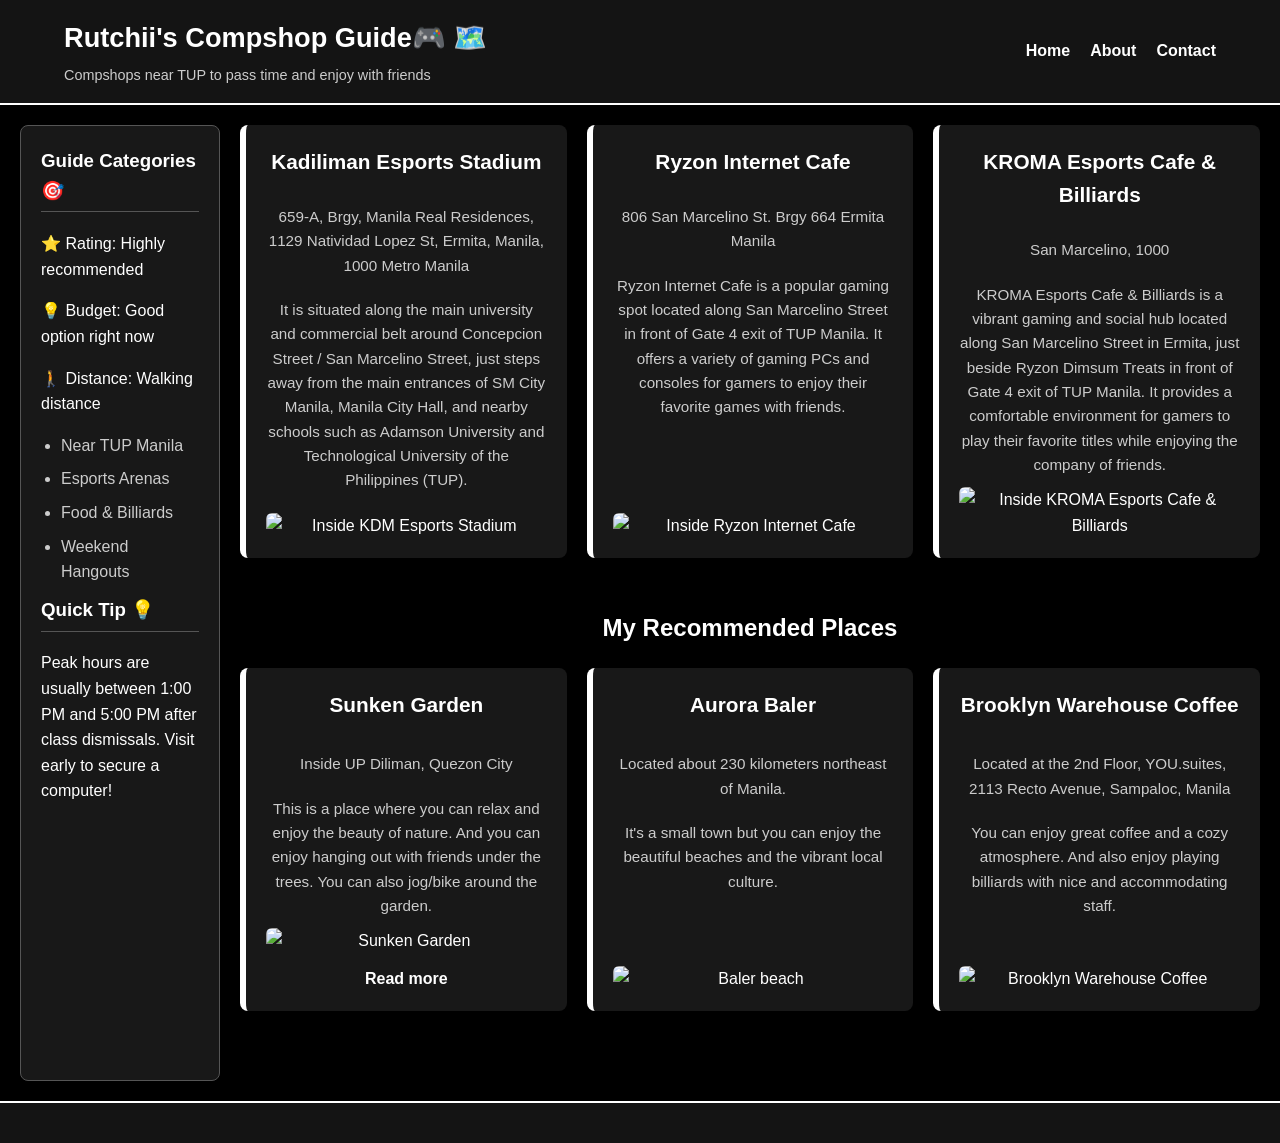
==== commit 9c407c8c: "All three decisions display their result on the page" ====
--- a/index.html
+++ b/index.html
@@ -28,6 +28,11 @@
 
   <aside>
     <h3>Guide Categories 🎯</h3>
+
+    <p id="rating-label"></p>
+    <p id="budget-status"></p>
+    <p id="distance-note"></p>
+    
     <ul>
       <li>Near TUP Manila</li>
       <li>Esports Arenas</li>
